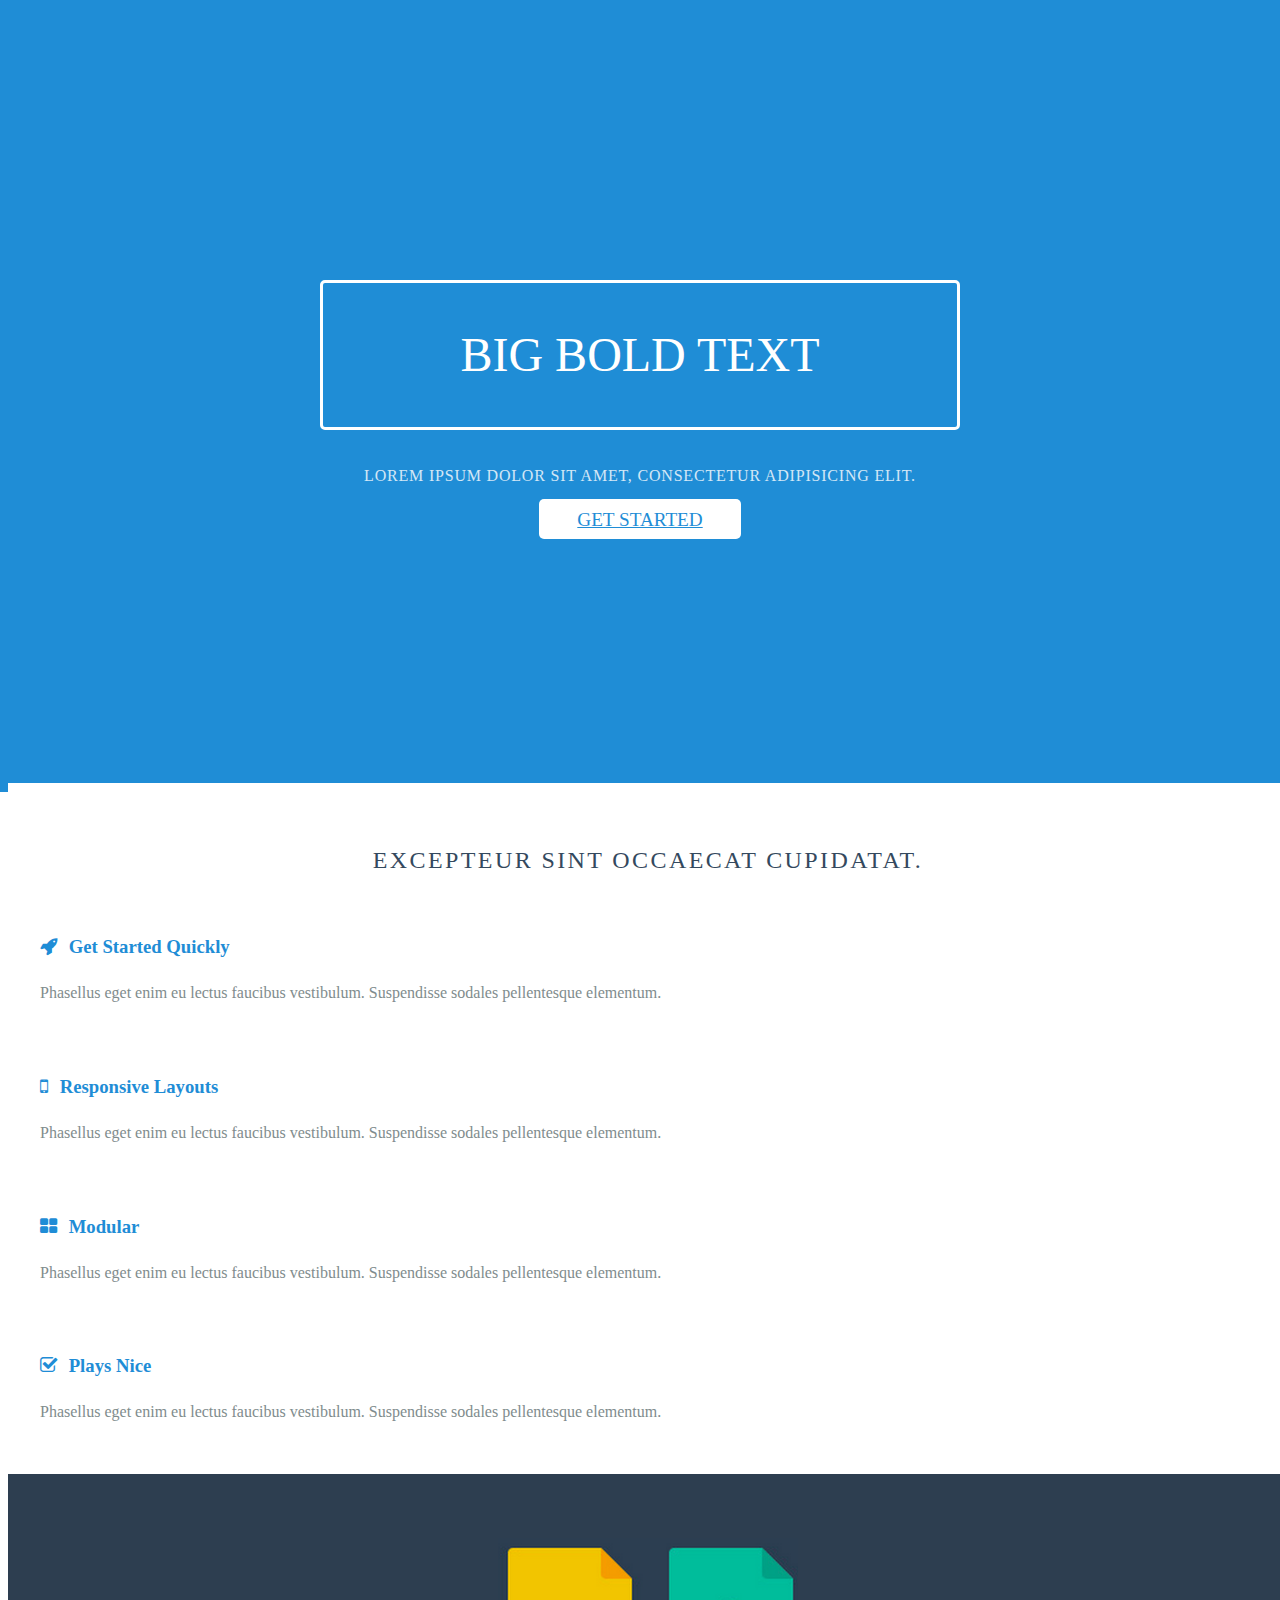
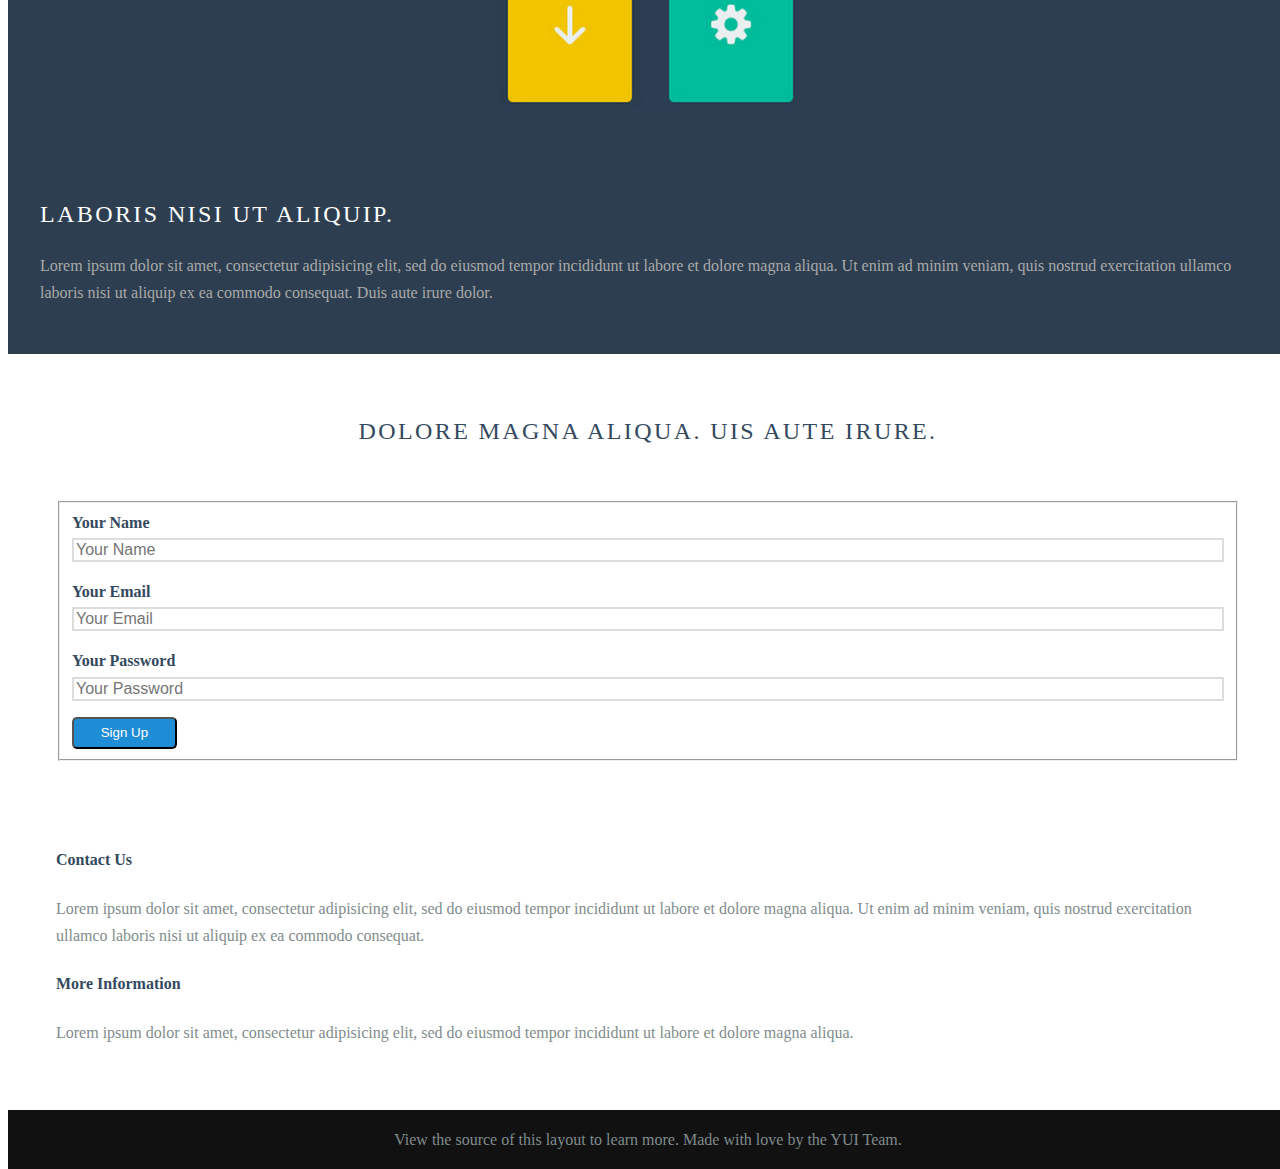
==== index.html @ 7b33154f "primer commit" ====
<!doctype html>
<html lang="en">
<head>
    <meta charset="utf-8">
<meta name="viewport" content="width=device-width, initial-scale=1.0">
<meta name="description" content="A layout example that shows off a responsive product landing page.">

    <title>Landing Page &ndash; Layout Examples &ndash; Pure</title>

    


<link rel="stylesheet" href="http://yui.yahooapis.com/pure/0.6.0/pure-min.css">



<!--[if lte IE 8]>
  
    <link rel="stylesheet" href="http://yui.yahooapis.com/pure/0.6.0/grids-responsive-old-ie-min.css">
  
<![endif]-->
<!--[if gt IE 8]><!-->
  
    <link rel="stylesheet" href="http://yui.yahooapis.com/pure/0.6.0/grids-responsive-min.css">
  
<!--<![endif]-->



<link rel="stylesheet" href="http://netdna.bootstrapcdn.com/font-awesome/4.0.3/css/font-awesome.css">



  
    <!--[if lte IE 8]>
        <link rel="stylesheet" href="css/layouts/marketing-old-ie.css">
    <![endif]-->
    <!--[if gt IE 8]><!-->
        <link rel="stylesheet" href="css/layouts/marketing.css">
    <!--<![endif]-->
  


    

    

</head>
<body>









<div class="header">
    <div class="home-menu pure-menu pure-menu-horizontal pure-menu-fixed">
        <a class="pure-menu-heading" href="">Your Site</a>

        <ul class="pure-menu-list">
            <li class="pure-menu-item pure-menu-selected"><a href="#" class="pure-menu-link">Home</a></li>
            <li class="pure-menu-item"><a href="#" class="pure-menu-link">Tour</a></li>
            <li class="pure-menu-item"><a href="#" class="pure-menu-link">Sign Up</a></li>
        </ul>
    </div>
</div>

<div class="splash-container">
    <div class="splash">
        <h1 class="splash-head">Big Bold Text</h1>
        <p class="splash-subhead">
            Lorem ipsum dolor sit amet, consectetur adipisicing elit.
        </p>
        <p>
            <a href="http://purecss.io" class="pure-button pure-button-primary">Get Started</a>
        </p>
    </div>
</div>

<div class="content-wrapper">
    <div class="content">
        <h2 class="content-head is-center">Excepteur sint occaecat cupidatat.</h2>

        <div class="pure-g">
            <div class="l-box pure-u-1 pure-u-md-1-2 pure-u-lg-1-4">

                <h3 class="content-subhead">
                    <i class="fa fa-rocket"></i>
                    Get Started Quickly
                </h3>
                <p>
                    Phasellus eget enim eu lectus faucibus vestibulum. Suspendisse sodales pellentesque elementum.
                </p>
            </div>
            <div class="l-box pure-u-1 pure-u-md-1-2 pure-u-lg-1-4">
                <h3 class="content-subhead">
                    <i class="fa fa-mobile"></i>
                    Responsive Layouts
                </h3>
                <p>
                    Phasellus eget enim eu lectus faucibus vestibulum. Suspendisse sodales pellentesque elementum.
                </p>
            </div>
            <div class="l-box pure-u-1 pure-u-md-1-2 pure-u-lg-1-4">
                <h3 class="content-subhead">
                    <i class="fa fa-th-large"></i>
                    Modular
                </h3>
                <p>
                    Phasellus eget enim eu lectus faucibus vestibulum. Suspendisse sodales pellentesque elementum.
                </p>
            </div>
            <div class="l-box pure-u-1 pure-u-md-1-2 pure-u-lg-1-4">
                <h3 class="content-subhead">
                    <i class="fa fa-check-square-o"></i>
                    Plays Nice
                </h3>
                <p>
                    Phasellus eget enim eu lectus faucibus vestibulum. Suspendisse sodales pellentesque elementum.
                </p>
            </div>
        </div>
    </div>

    <div class="ribbon l-box-lrg pure-g">
        <div class="l-box-lrg is-center pure-u-1 pure-u-md-1-2 pure-u-lg-2-5">
            <img class="pure-img-responsive" alt="File Icons" width="300" src="img/common/file-icons.png">
        </div>
        <div class="pure-u-1 pure-u-md-1-2 pure-u-lg-3-5">

            <h2 class="content-head content-head-ribbon">Laboris nisi ut aliquip.</h2>

            <p>
                Lorem ipsum dolor sit amet, consectetur adipisicing elit, sed do eiusmod
                tempor incididunt ut labore et dolore magna aliqua. Ut enim ad minim veniam,
                quis nostrud exercitation ullamco laboris nisi ut aliquip ex ea commodo
                consequat. Duis aute irure dolor.
            </p>
        </div>
    </div>

    <div class="content">
        <h2 class="content-head is-center">Dolore magna aliqua. Uis aute irure.</h2>

        <div class="pure-g">
            <div class="l-box-lrg pure-u-1 pure-u-md-2-5">
                <form class="pure-form pure-form-stacked">
                    <fieldset>

                        <label for="name">Your Name</label>
                        <input id="name" type="text" placeholder="Your Name">


                        <label for="email">Your Email</label>
                        <input id="email" type="email" placeholder="Your Email">

                        <label for="password">Your Password</label>
                        <input id="password" type="password" placeholder="Your Password">

                        <button type="submit" class="pure-button">Sign Up</button>
                    </fieldset>
                </form>
            </div>

            <div class="l-box-lrg pure-u-1 pure-u-md-3-5">
                <h4>Contact Us</h4>
                <p>
                    Lorem ipsum dolor sit amet, consectetur adipisicing elit, sed do eiusmod
                    tempor incididunt ut labore et dolore magna aliqua. Ut enim ad minim veniam,
                    quis nostrud exercitation ullamco laboris nisi ut aliquip ex ea commodo
                    consequat.
                </p>

                <h4>More Information</h4>
                <p>
                    Lorem ipsum dolor sit amet, consectetur adipisicing elit, sed do eiusmod
                    tempor incididunt ut labore et dolore magna aliqua.
                </p>
            </div>
        </div>

    </div>

    <div class="footer l-box is-center">
        View the source of this layout to learn more. Made with love by the YUI Team.
    </div>

</div>






</body>
</html>
---- css/layouts/marketing-old-ie.css ----
* {
    -webkit-box-sizing: border-box;
    -moz-box-sizing: border-box;
    box-sizing: border-box;
}

/*
 * -- BASE STYLES --
 * Most of these are inherited from Base, but I want to change a few.
 */

body {
    line-height: 1.7em;
    color: #7f8c8d;
    font-size: 13px;
}

h1,
h2,
h3,
h4,
h5,
h6,
label {
    color: #34495e;
}

.pure-img-responsive {
    max-width: 100%;
    height: auto;
}

/*
 * -- LAYOUT STYLES --
 * These are some useful classes which I will need
 */

.l-box {
    padding: 1em;
}

.l-box-lrg {
    padding: 2em;
    border-bottom: 1px solid rgba(0,0,0,0.1);
}

.is-center {
    text-align: center;
}

/*
 * -- PURE FORM STYLES --
 * Style the form inputs and labels
 */

.pure-form label {
    margin: 1em 0 0;
    font-weight: bold;
    font-size: 100%;
}

.pure-form input[type] {
    border: 2px solid #ddd;
    box-shadow: none;
    font-size: 100%;
    width: 100%;
    margin-bottom: 1em;
}

/*
 * -- PURE BUTTON STYLES --
 * I want my pure-button elements to look a little different
 */

.pure-button {
    background-color: #1f8dd6;
    color: white;
    padding: 0.5em 2em;
    border-radius: 5px;
}

a.pure-button-primary {
    background: white;
    color: #1f8dd6;
    border-radius: 5px;
    font-size: 120%;
}

/*
 * -- MENU STYLES --
 * I want to customize how my .pure-menu looks at the top of the page
 */

.home-menu {
    padding: 0.5em;
    text-align: center;
    box-shadow: 0 1px 1px rgba(0,0,0, 0.10);
}

.home-menu {
    background: #2d3e50;
}

.pure-menu.pure-menu-fixed {
    /* Fixed menus normally have a border at the bottom. */
    border-bottom: none;
    /* I need a higher z-index here because of the scroll-over effect. */
    z-index: 4;
}

.home-menu .pure-menu-heading {
    color: white;
    font-weight: 400;
    font-size: 120%;
}

.home-menu .pure-menu-selected a {
    color: white;
}

.home-menu a {
    color: #6FBEF3;
}

.home-menu li a:hover,
.home-menu li a:focus {
    background: none;
    border: none;
    color: #AECFE5;
}

/*
 * -- SPLASH STYLES --
 * This is the blue top section that appears on the page.
 */

.splash-container {
    background: #1f8dd6;
    z-index: 1;
    overflow: hidden;
    /* The following styles are required for the "scroll-over" effect */
    width: 100%;
    height: 88%;
    top: 0;
    left: 0;
    position: fixed !important;
}

.splash {
    /* absolute center .splash within .splash-container */
    width: 80%;
    height: 50%;
    margin: auto;
    position: absolute;
    top: 100px;
    left: 0;
    bottom: 0;
    right: 0;
    text-align: center;
    text-transform: uppercase;
}

/* This is the main heading that appears on the blue section */

.splash-head {
    font-size: 20px;
    font-weight: bold;
    color: white;
    border: 3px solid white;
    padding: 1em 1.6em;
    font-weight: 100;
    border-radius: 5px;
    line-height: 1em;
}

/* This is the subheading that appears on the blue section */

.splash-subhead {
    color: white;
    letter-spacing: 0.05em;
    opacity: 0.8;
}

/*
 * -- CONTENT STYLES --
 * This represents the content area (everything below the blue section)
 */

.content-wrapper {
    /* These styles are required for the "scroll-over" effect */
    position: absolute;
    top: 87%;
    width: 100%;
    min-height: 12%;
    z-index: 2;
    background: white;
}

/* This is the class used for the main content headers (<h2>) */

.content-head {
    font-weight: 400;
    text-transform: uppercase;
    letter-spacing: 0.1em;
    margin: 2em 0 1em;
}

/* This is a modifier class used when the content-head is inside a ribbon */

.content-head-ribbon {
    color: white;
}

/* This is the class used for the content sub-headers (<h3>) */

.content-subhead {
    color: #1f8dd6;
}

.content-subhead i {
    margin-right: 7px;
}

/* This is the class used for the dark-background areas. */

.ribbon {
    background: #2d3e50;
    color: #aaa;
}

/* This is the class used for the footer */

.footer {
    background: #111;
}

/*
 * -- TABLET (AND UP) MEDIA QUERIES --
 * On tablets and other medium-sized devices, we want to customize some
 * of the mobile styles.
 */

/* We increase the body font size */

body {
    font-size: 16px;
}

/* We want to give the content area some more padding */

.content {
    padding: 1em;
}

/* We can align the menu header to the left, but float the
    menu items to the right. */

.home-menu {
    text-align: left;
}

.home-menu ul {
    float: right;
}

/* We increase the height of the splash-container */

/*    .splash-container {
        height: 500px;
    }*/

/* We decrease the width of the .splash, since we have more width
    to work with */

.splash {
    width: 50%;
    height: 50%;
}

.splash-head {
    font-size: 250%;
}

/* We remove the border-separator assigned to .l-box-lrg */

.l-box-lrg {
    border: none;
}

/*
 * -- DESKTOP (AND UP) MEDIA QUERIES --
 * On desktops and other large devices, we want to over-ride some
 * of the mobile and tablet styles.
 */
---- css/layouts/marketing.css ----
* {
    -webkit-box-sizing: border-box;
    -moz-box-sizing: border-box;
    box-sizing: border-box;
}

/*
 * -- BASE STYLES --
 * Most of these are inherited from Base, but I want to change a few.
 */
body {
    line-height: 1.7em;
    color: #7f8c8d;
    font-size: 13px;
}

h1,
h2,
h3,
h4,
h5,
h6,
label {
    color: #34495e;
}

.pure-img-responsive {
    max-width: 100%;
    height: auto;
}

/*
 * -- LAYOUT STYLES --
 * These are some useful classes which I will need
 */
.l-box {
    padding: 1em;
}

.l-box-lrg {
    padding: 2em;
    border-bottom: 1px solid rgba(0,0,0,0.1);
}

.is-center {
    text-align: center;
}



/*
 * -- PURE FORM STYLES --
 * Style the form inputs and labels
 */
.pure-form label {
    margin: 1em 0 0;
    font-weight: bold;
    font-size: 100%;
}

.pure-form input[type] {
    border: 2px solid #ddd;
    box-shadow: none;
    font-size: 100%;
    width: 100%;
    margin-bottom: 1em;
}

/*
 * -- PURE BUTTON STYLES --
 * I want my pure-button elements to look a little different
 */
.pure-button {
    background-color: #1f8dd6;
    color: white;
    padding: 0.5em 2em;
    border-radius: 5px;
}

a.pure-button-primary {
    background: white;
    color: #1f8dd6;
    border-radius: 5px;
    font-size: 120%;
}


/*
 * -- MENU STYLES --
 * I want to customize how my .pure-menu looks at the top of the page
 */

.home-menu {
    padding: 0.5em;
    text-align: center;
    box-shadow: 0 1px 1px rgba(0,0,0, 0.10);
}
.home-menu {
    background: #2d3e50;
}
.pure-menu.pure-menu-fixed {
    /* Fixed menus normally have a border at the bottom. */
    border-bottom: none;
    /* I need a higher z-index here because of the scroll-over effect. */
    z-index: 4;
}

.home-menu .pure-menu-heading {
    color: white;
    font-weight: 400;
    font-size: 120%;
}

.home-menu .pure-menu-selected a {
    color: white;
}

.home-menu a {
    color: #6FBEF3;
}
.home-menu li a:hover,
.home-menu li a:focus {
    background: none;
    border: none;
    color: #AECFE5;
}


/*
 * -- SPLASH STYLES --
 * This is the blue top section that appears on the page.
 */

.splash-container {
    background: #1f8dd6;
    z-index: 1;
    overflow: hidden;
    /* The following styles are required for the "scroll-over" effect */
    width: 100%;
    height: 88%;
    top: 0;
    left: 0;
    position: fixed !important;
}

.splash {
    /* absolute center .splash within .splash-container */
    width: 80%;
    height: 50%;
    margin: auto;
    position: absolute;
    top: 100px; left: 0; bottom: 0; right: 0;
    text-align: center;
    text-transform: uppercase;
}

/* This is the main heading that appears on the blue section */
.splash-head {
    font-size: 20px;
    font-weight: bold;
    color: white;
    border: 3px solid white;
    padding: 1em 1.6em;
    font-weight: 100;
    border-radius: 5px;
    line-height: 1em;
}

/* This is the subheading that appears on the blue section */
.splash-subhead {
    color: white;
    letter-spacing: 0.05em;
    opacity: 0.8;
}

/*
 * -- CONTENT STYLES --
 * This represents the content area (everything below the blue section)
 */
.content-wrapper {
    /* These styles are required for the "scroll-over" effect */
    position: absolute;
    top: 87%;
    width: 100%;
    min-height: 12%;
    z-index: 2;
    background: white;

}

/* This is the class used for the main content headers (<h2>) */
.content-head {
    font-weight: 400;
    text-transform: uppercase;
    letter-spacing: 0.1em;
    margin: 2em 0 1em;
}

/* This is a modifier class used when the content-head is inside a ribbon */
.content-head-ribbon {
    color: white;
}

/* This is the class used for the content sub-headers (<h3>) */
.content-subhead {
    color: #1f8dd6;
}
    .content-subhead i {
        margin-right: 7px;
    }

/* This is the class used for the dark-background areas. */
.ribbon {
    background: #2d3e50;
    color: #aaa;
}

/* This is the class used for the footer */
.footer {
    background: #111;
}

/*
 * -- TABLET (AND UP) MEDIA QUERIES --
 * On tablets and other medium-sized devices, we want to customize some
 * of the mobile styles.
 */
@media (min-width: 48em) {

    /* We increase the body font size */
    body {
        font-size: 16px;
    }
    /* We want to give the content area some more padding */
    .content {
        padding: 1em;
    }

    /* We can align the menu header to the left, but float the
    menu items to the right. */
    .home-menu {
        text-align: left;
    }
        .home-menu ul {
            float: right;
        }

    /* We increase the height of the splash-container */
/*    .splash-container {
        height: 500px;
    }*/

    /* We decrease the width of the .splash, since we have more width
    to work with */
    .splash {
        width: 50%;
        height: 50%;
    }

    .splash-head {
        font-size: 250%;
    }


    /* We remove the border-separator assigned to .l-box-lrg */
    .l-box-lrg {
        border: none;
    }

}

/*
 * -- DESKTOP (AND UP) MEDIA QUERIES --
 * On desktops and other large devices, we want to over-ride some
 * of the mobile and tablet styles.
 */
@media (min-width: 78em) {
    /* We increase the header font size even more */
    .splash-head {
        font-size: 300%;
    }
}
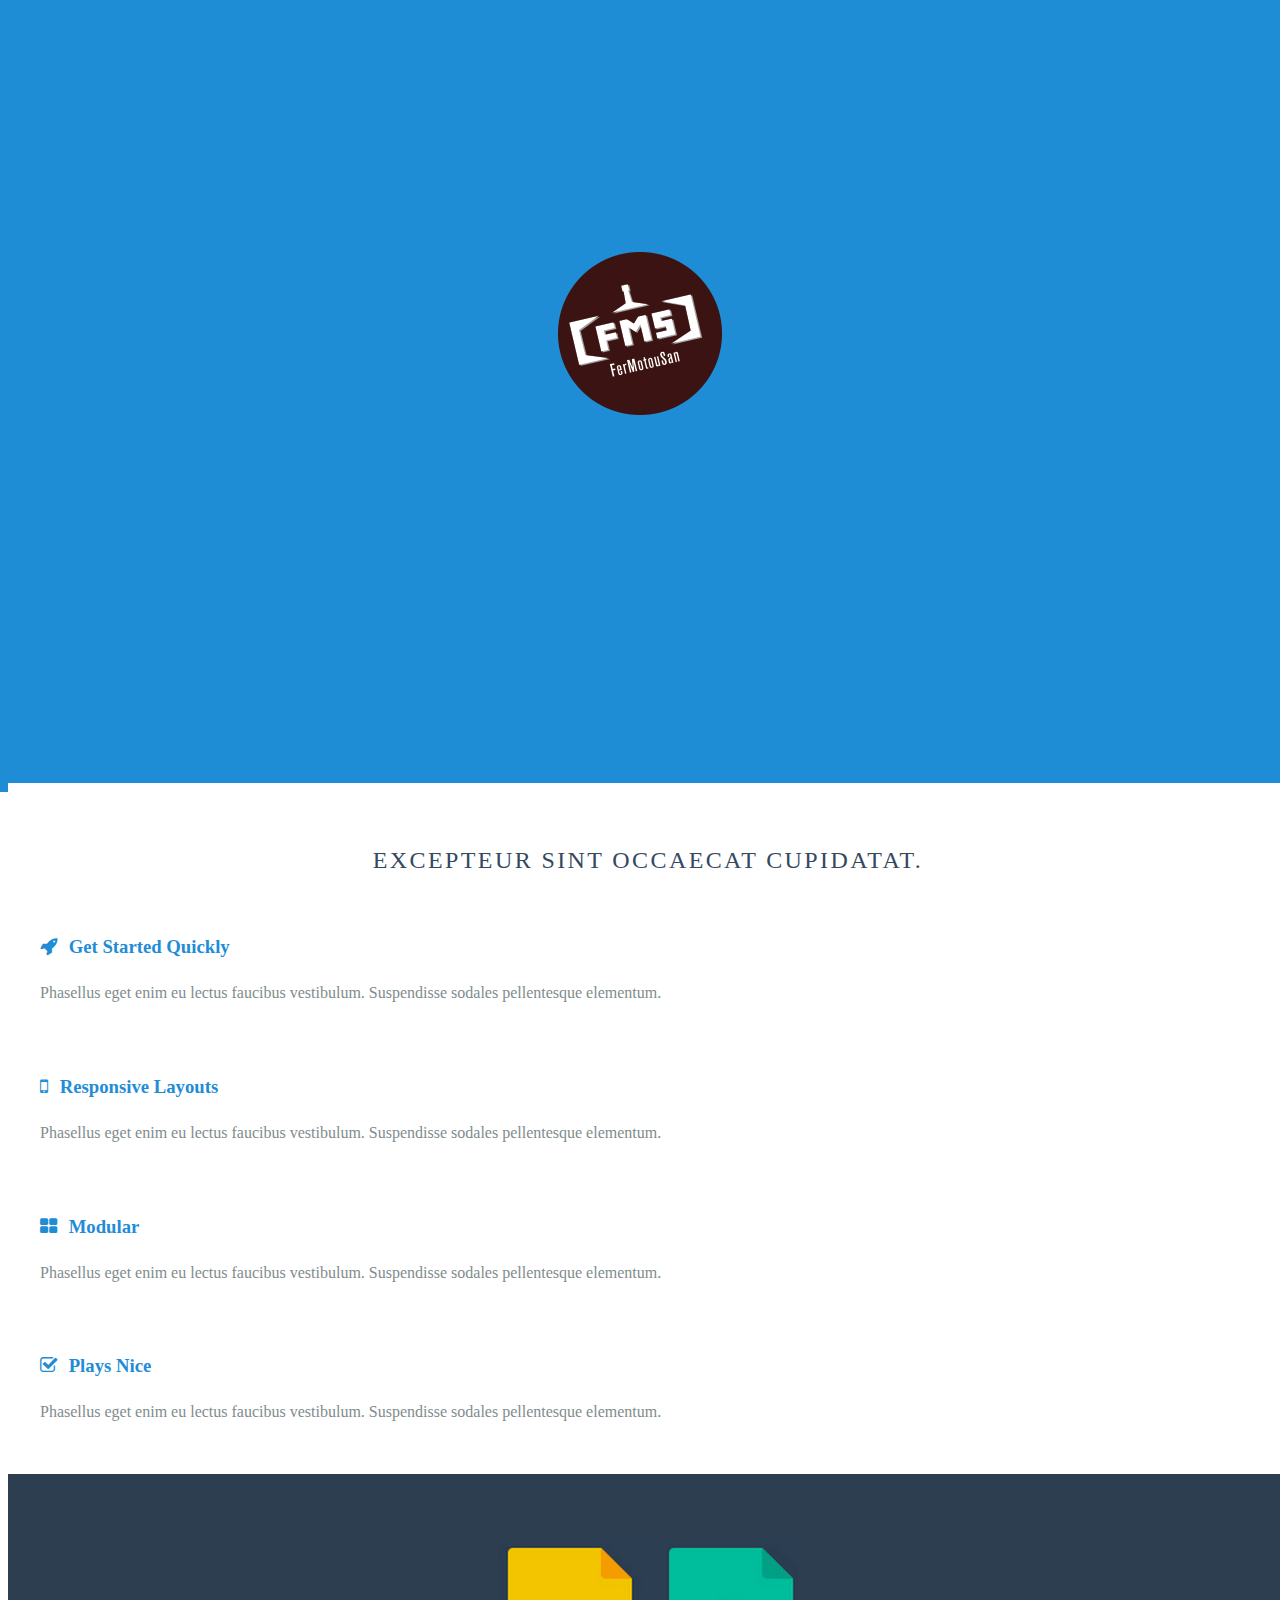
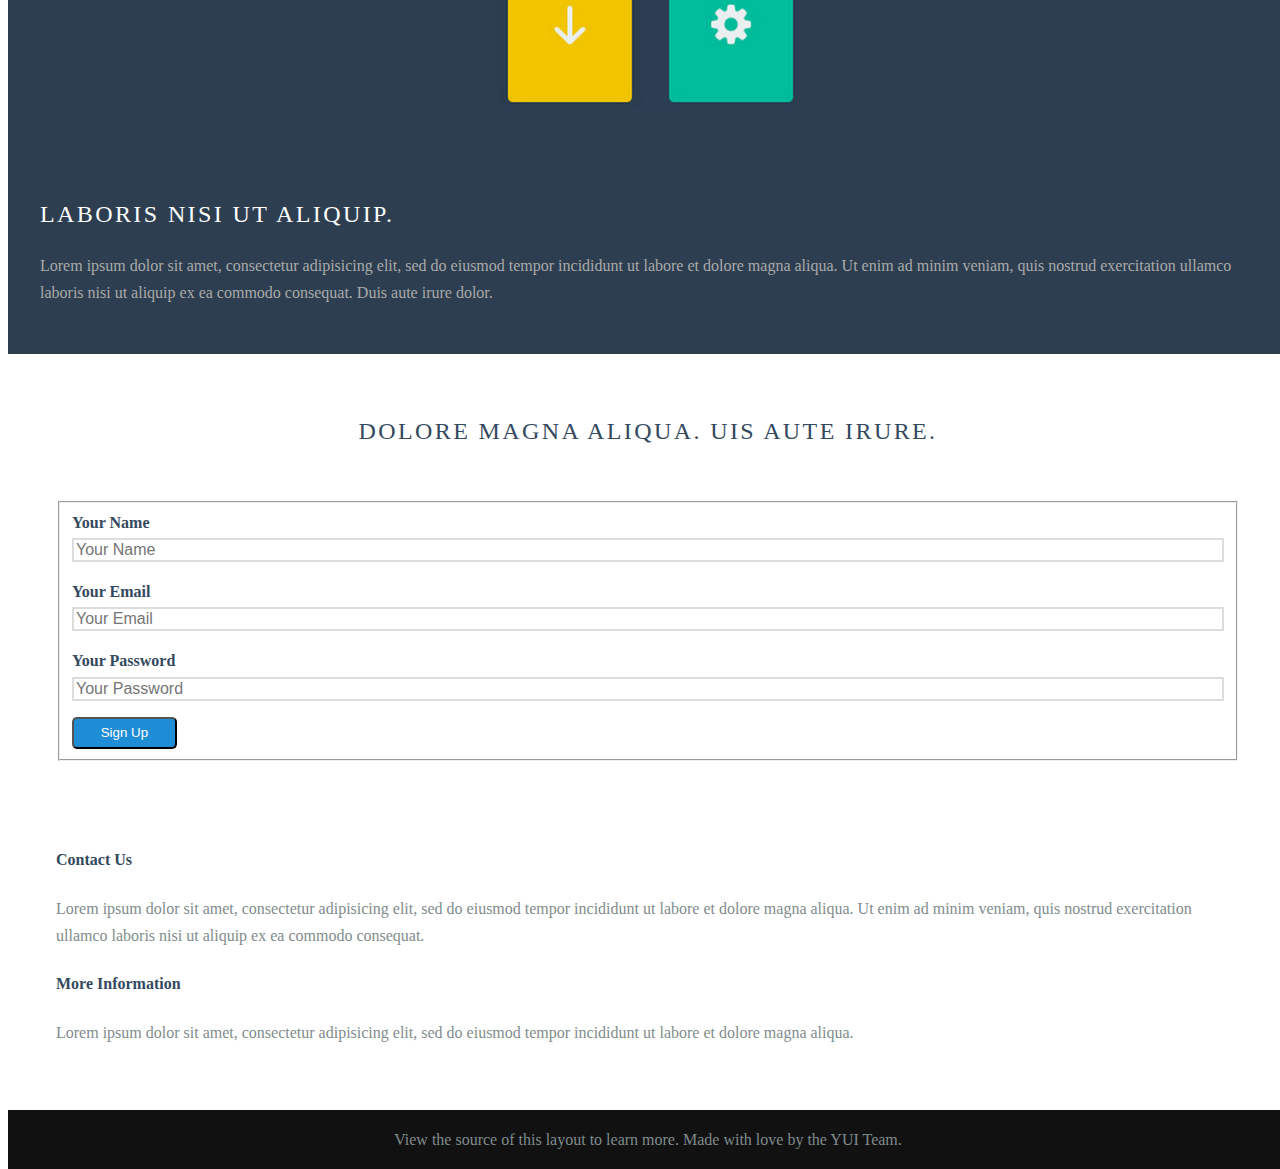
==== commit c924281b: "2ndo commit" ====
--- a/index.html
+++ b/index.html
@@ -25,41 +25,20 @@
   
 <!--<![endif]-->
 
-
-
 <link rel="stylesheet" href="http://netdna.bootstrapcdn.com/font-awesome/4.0.3/css/font-awesome.css">
 
-
-
-  
     <!--[if lte IE 8]>
         <link rel="stylesheet" href="css/layouts/marketing-old-ie.css">
     <![endif]-->
     <!--[if gt IE 8]><!-->
         <link rel="stylesheet" href="css/layouts/marketing.css">
     <!--<![endif]-->
-  
-
-
-    
-
-    
 
 </head>
 <body>
 
-
-
-
-
-
-
-
-
 <div class="header">
     <div class="home-menu pure-menu pure-menu-horizontal pure-menu-fixed">
-        <a class="pure-menu-heading" href="">Your Site</a>
-
         <ul class="pure-menu-list">
             <li class="pure-menu-item pure-menu-selected"><a href="#" class="pure-menu-link">Home</a></li>
             <li class="pure-menu-item"><a href="#" class="pure-menu-link">Tour</a></li>
@@ -70,18 +49,14 @@
 
 <div class="splash-container">
     <div class="splash">
-        <h1 class="splash-head">Big Bold Text</h1>
-        <p class="splash-subhead">
-            Lorem ipsum dolor sit amet, consectetur adipisicing elit.
-        </p>
-        <p>
-            <a href="http://purecss.io" class="pure-button pure-button-primary">Get Started</a>
-        </p>
+        <img src="img/logo.png" />
+        <!--<p class="splash-subhead"></p>
+        <p><a href="http://purecss.io" class="pure-button pure-button-primary">Get Started</a></p>-->
     </div>
 </div>
 
 <div class="content-wrapper">
-    <div class="content">
+    <div class="content content1">
         <h2 class="content-head is-center">Excepteur sint occaecat cupidatat.</h2>
 
         <div class="pure-g">
@@ -190,10 +165,5 @@
 
 </div>
 
-
-
-
-
-
 </body>
 </html>
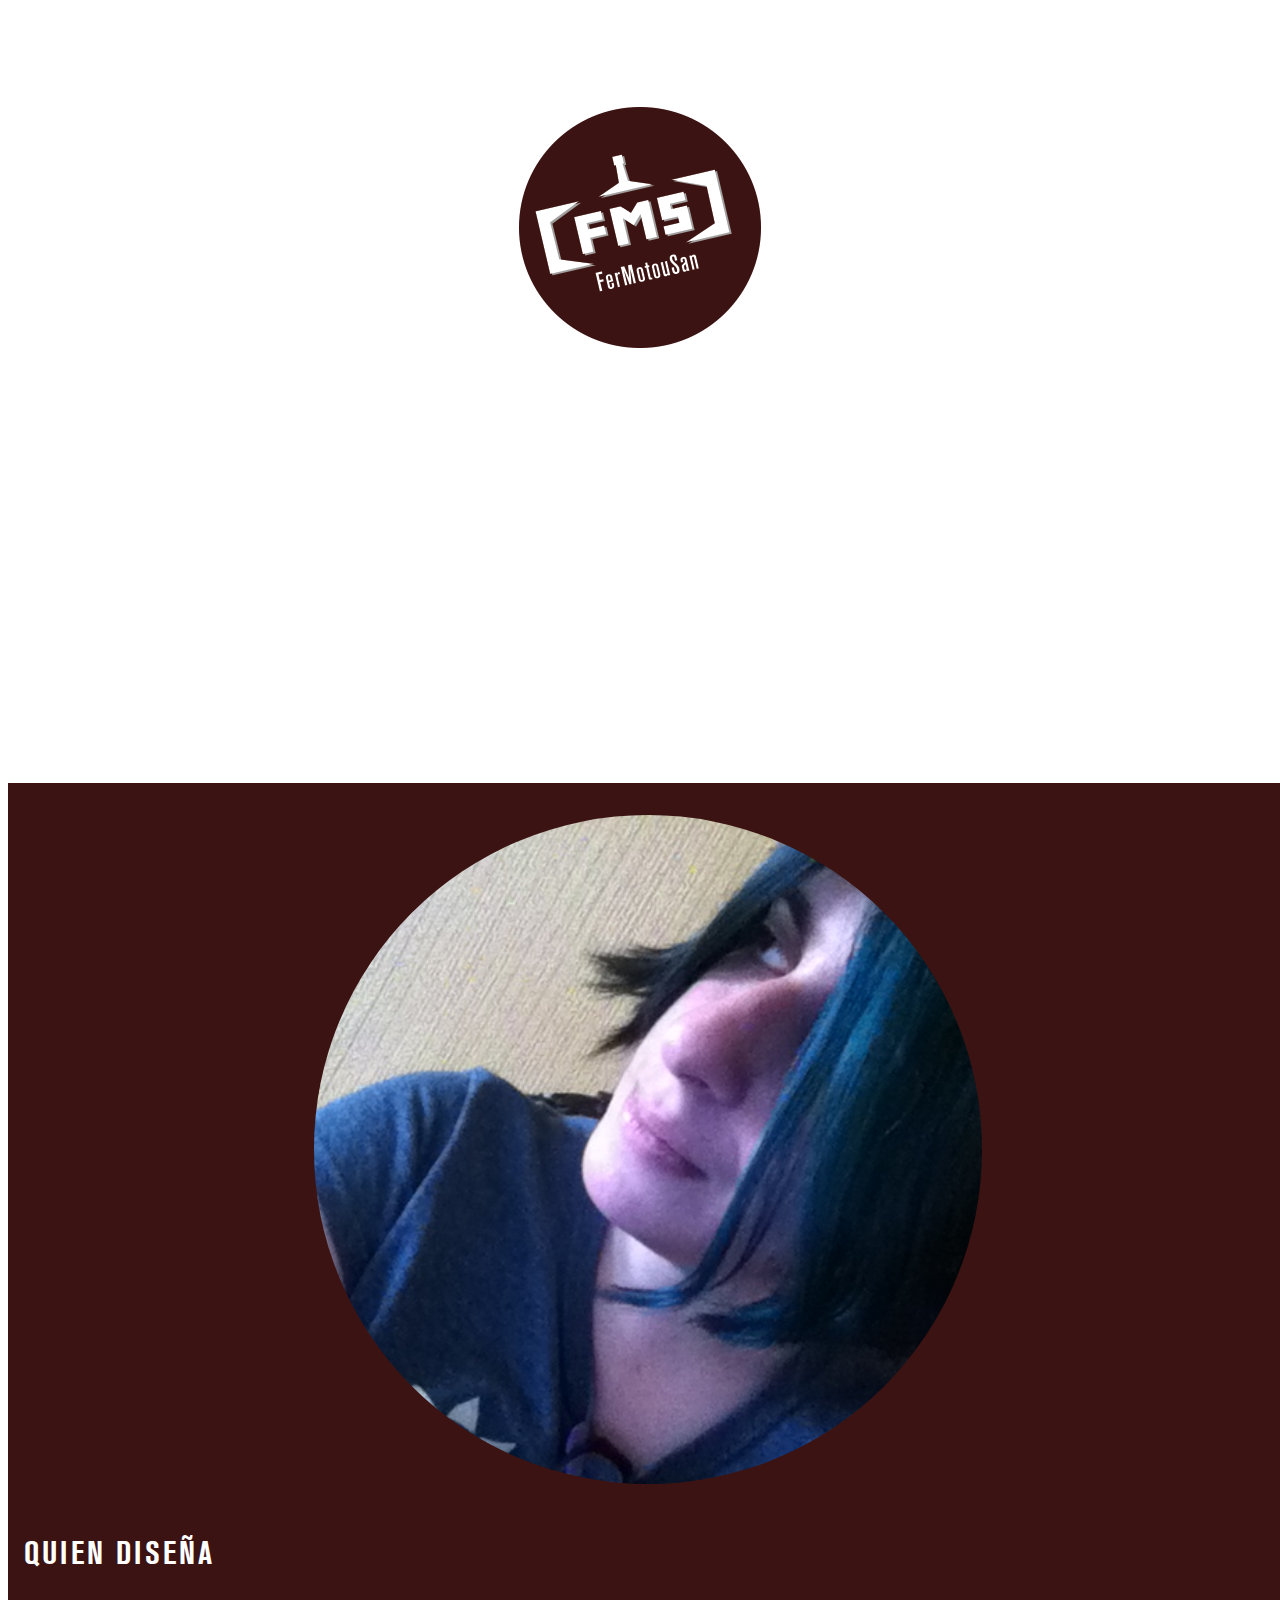
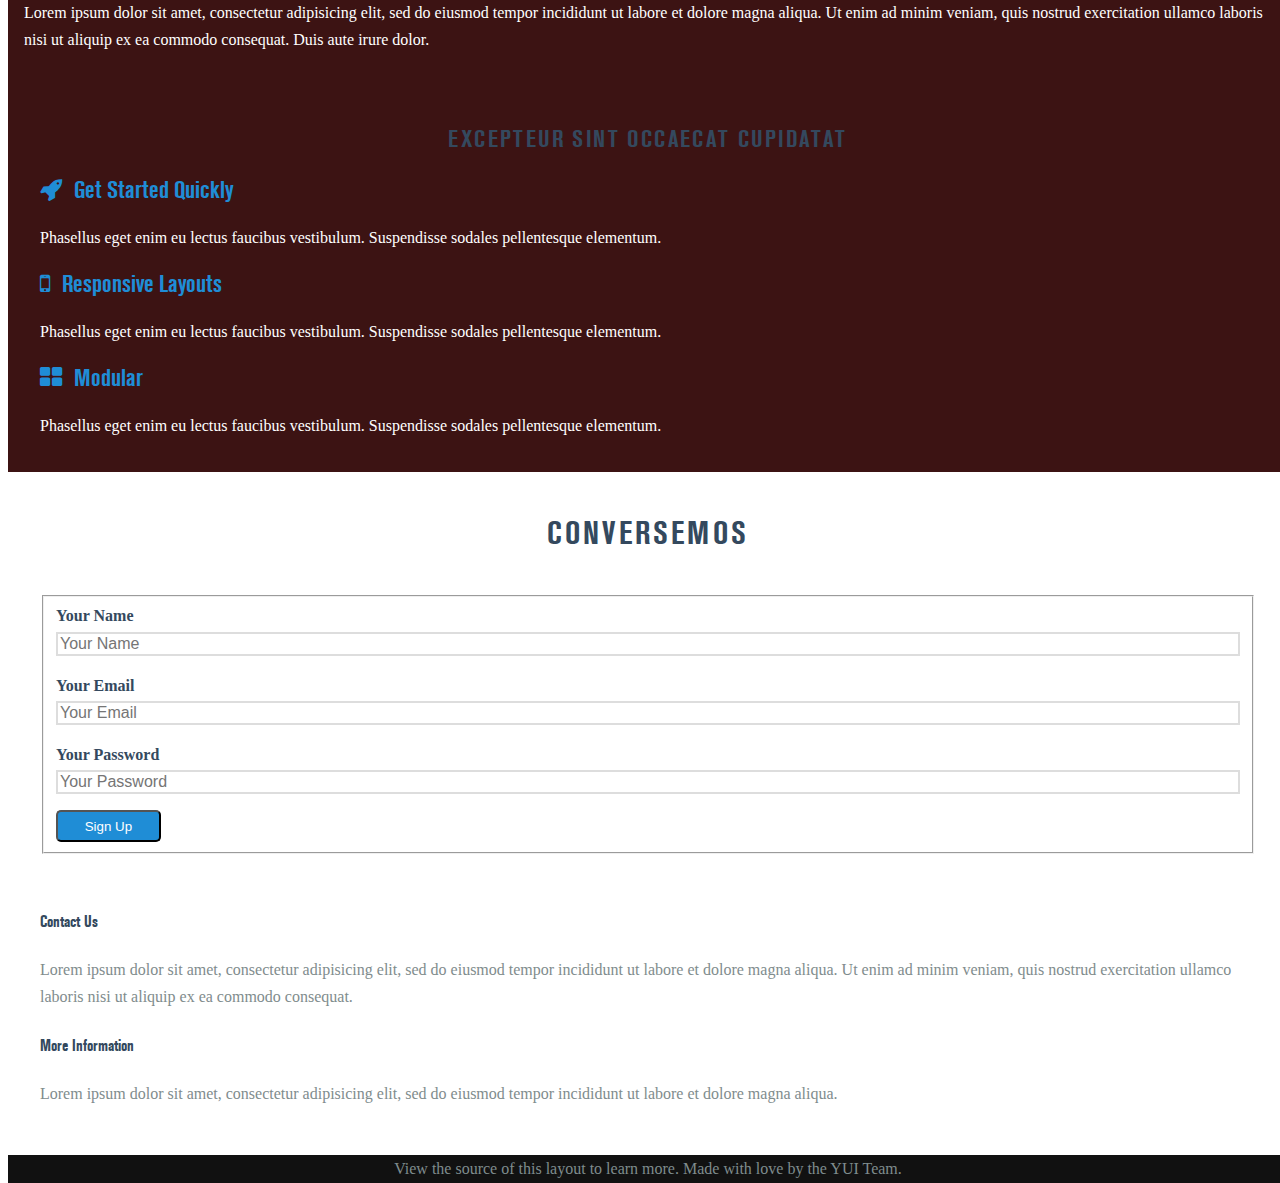
==== commit f3186c32: "Fuente nueva" ====
--- a/index.html
+++ b/index.html
@@ -42,7 +42,6 @@
         <ul class="pure-menu-list">
             <li class="pure-menu-item pure-menu-selected"><a href="#" class="pure-menu-link">Home</a></li>
             <li class="pure-menu-item"><a href="#" class="pure-menu-link">Tour</a></li>
-            <li class="pure-menu-item"><a href="#" class="pure-menu-link">Sign Up</a></li>
         </ul>
     </div>
 </div>
@@ -56,43 +55,47 @@
 </div>
 
 <div class="content-wrapper">
+    <div class="ribbon l-box-lrg pure-g content2">
+        <div class="l-box-lrg is-center pure-u-1 pure-u-md-1-2 pure-u-lg-2-5">
+            <img class="pure-img-responsive profile-pic" src="img/about-me.png">
+        </div>
+        <div class="pure-u-1 pure-u-md-1-2 pure-u-lg-3-5">
+            <h1 class="content-head content-head-ribbon">Quien diseña</h1>
+            <p>Lorem ipsum dolor sit amet, consectetur adipisicing elit, sed do eiusmod
+                tempor incididunt ut labore et dolore magna aliqua. Ut enim ad minim veniam,
+                quis nostrud exercitation ullamco laboris nisi ut aliquip ex ea commodo
+                consequat. Duis aute irure dolor.</p>
+        </div>
+    </div>
+
     <div class="content content1">
-        <h2 class="content-head is-center">Excepteur sint occaecat cupidatat.</h2>
+        <h2 class="content-head is-center">Excepteur sint occaecat cupidatat</h2>
 
         <div class="pure-g">
-            <div class="l-box pure-u-1 pure-u-md-1-2 pure-u-lg-1-4">
+            <div class="l-box pure-u-1 pure-u-md-1 pure-u-lg-1-3">
 
-                <h3 class="content-subhead">
+                <h2 class="content-subhead">
                     <i class="fa fa-rocket"></i>
                     Get Started Quickly
-                </h3>
+                </h2>
                 <p>
                     Phasellus eget enim eu lectus faucibus vestibulum. Suspendisse sodales pellentesque elementum.
                 </p>
             </div>
-            <div class="l-box pure-u-1 pure-u-md-1-2 pure-u-lg-1-4">
-                <h3 class="content-subhead">
+            <div class="l-box pure-u-1 pure-u-md-1 pure-u-lg-1-3">
+                <h2 class="content-subhead">
                     <i class="fa fa-mobile"></i>
                     Responsive Layouts
-                </h3>
+                </h2>
                 <p>
                     Phasellus eget enim eu lectus faucibus vestibulum. Suspendisse sodales pellentesque elementum.
                 </p>
             </div>
-            <div class="l-box pure-u-1 pure-u-md-1-2 pure-u-lg-1-4">
-                <h3 class="content-subhead">
+            <div class="l-box pure-u-1 pure-u-md-1 pure-u-lg-1-3">
+                <h2 class="content-subhead">
                     <i class="fa fa-th-large"></i>
                     Modular
-                </h3>
-                <p>
-                    Phasellus eget enim eu lectus faucibus vestibulum. Suspendisse sodales pellentesque elementum.
-                </p>
-            </div>
-            <div class="l-box pure-u-1 pure-u-md-1-2 pure-u-lg-1-4">
-                <h3 class="content-subhead">
-                    <i class="fa fa-check-square-o"></i>
-                    Plays Nice
-                </h3>
+                </h2>
                 <p>
                     Phasellus eget enim eu lectus faucibus vestibulum. Suspendisse sodales pellentesque elementum.
                 </p>
@@ -100,25 +103,8 @@
         </div>
     </div>
 
-    <div class="ribbon l-box-lrg pure-g">
-        <div class="l-box-lrg is-center pure-u-1 pure-u-md-1-2 pure-u-lg-2-5">
-            <img class="pure-img-responsive" alt="File Icons" width="300" src="img/common/file-icons.png">
-        </div>
-        <div class="pure-u-1 pure-u-md-1-2 pure-u-lg-3-5">
-
-            <h2 class="content-head content-head-ribbon">Laboris nisi ut aliquip.</h2>
-
-            <p>
-                Lorem ipsum dolor sit amet, consectetur adipisicing elit, sed do eiusmod
-                tempor incididunt ut labore et dolore magna aliqua. Ut enim ad minim veniam,
-                quis nostrud exercitation ullamco laboris nisi ut aliquip ex ea commodo
-                consequat. Duis aute irure dolor.
-            </p>
-        </div>
-    </div>
-
     <div class="content">
-        <h2 class="content-head is-center">Dolore magna aliqua. Uis aute irure.</h2>
+        <h1 class="content-head is-center">Conversemos</h1>
 
         <div class="pure-g">
             <div class="l-box-lrg pure-u-1 pure-u-md-2-5">
--- a/css/layouts/marketing.css
+++ b/css/layouts/marketing.css
@@ -34,11 +34,11 @@
  * These are some useful classes which I will need
  */
 .l-box {
+    padding: 0 1em;
+}
+
+.l-box-lrg {
     padding: 1em;
-}
-
-.l-box-lrg {
-    padding: 2em;
     border-bottom: 1px solid rgba(0,0,0,0.1);
 }
 
@@ -47,11 +47,7 @@
 }
 
 
-
-/*
- * -- PURE FORM STYLES --
- * Style the form inputs and labels
- */
+/* * -- PURE FORM STYLES -- * Style the form inputs and labels */
 .pure-form label {
     margin: 1em 0 0;
     font-weight: bold;
@@ -96,7 +92,7 @@
     box-shadow: 0 1px 1px rgba(0,0,0, 0.10);
 }
 .home-menu {
-    background: #2d3e50;
+    background: #3C1313;
 }
 .pure-menu.pure-menu-fixed {
     /* Fixed menus normally have a border at the bottom. */
@@ -126,18 +122,15 @@
 }
 
 
-/*
- * -- SPLASH STYLES --
- * This is the blue top section that appears on the page.
- */
+/* * -- SPLASH STYLES -- * This is the blue top section that appears on the page. */
 
 .splash-container {
-    background: #1f8dd6;
+    background: #FFF;
     z-index: 1;
     overflow: hidden;
     /* The following styles are required for the "scroll-over" effect */
     width: 100%;
-    height: 88%;
+    height: 60%;
     top: 0;
     left: 0;
     position: fixed !important;
@@ -193,7 +186,7 @@
     font-weight: 400;
     text-transform: uppercase;
     letter-spacing: 0.1em;
-    margin: 2em 0 1em;
+    margin: 1em 0 1em;
 }
 
 /* This is a modifier class used when the content-head is inside a ribbon */
@@ -243,6 +236,10 @@
     }
         .home-menu ul {
             float: right;
+            margin-left: auto;
+            margin-right: auto;
+            width: 100%;
+            text-align: center;
         }
 
     /* We increase the height of the splash-container */
@@ -253,8 +250,8 @@
     /* We decrease the width of the .splash, since we have more width
     to work with */
     .splash {
-        width: 50%;
-        height: 50%;
+        width: auto;
+        height: auto;
     }
 
     .splash-head {
@@ -280,3 +277,40 @@
         font-size: 300%;
     }
 }
+
+
+
+/* * -- NUEVAS CLASES * */
+.content1, .content2 {
+    background-color: #3C1313;
+    color: #FFF;
+}
+
+.content2 {
+    background-image: url(".../img/fondo-about.png");
+    background-repeat: repeat;
+}
+
+@font-face {
+    font-family: 'akzidenz-grotesk_bq_condensBd';
+    src: url('../akzidenzgrotesk-boldcondalt-webfont.eot');
+    src: url('../akzidenzgrotesk-boldcondalt-webfont.eot?#iefix') format('embedded-opentype'),
+    url('../akzidenzgrotesk-boldcondalt-webfont.woff') format('woff'),
+    url('../akzidenzgrotesk-boldcondalt-webfont.ttf') format('truetype'),
+    url('../akzidenzgrotesk-boldcondalt-webfont.svg#akzidenz-grotesk_bq_condensBd') format('svg');
+    font-weight: normal;
+    font-style: normal;
+}
+
+h1, h2, h3, h4, h5,
+.h1, .h2, .h3, .h4, .h5 {
+    font-family: 'akzidenz-grotesk_bq_condensBd';
+    font-weight: lighter;
+}
+
+.profile-pic {
+    -webkit-border-radius: 50%;
+    -moz-border-radius: 50%;
+    border-radius: 50%;
+    width: 55%;
+}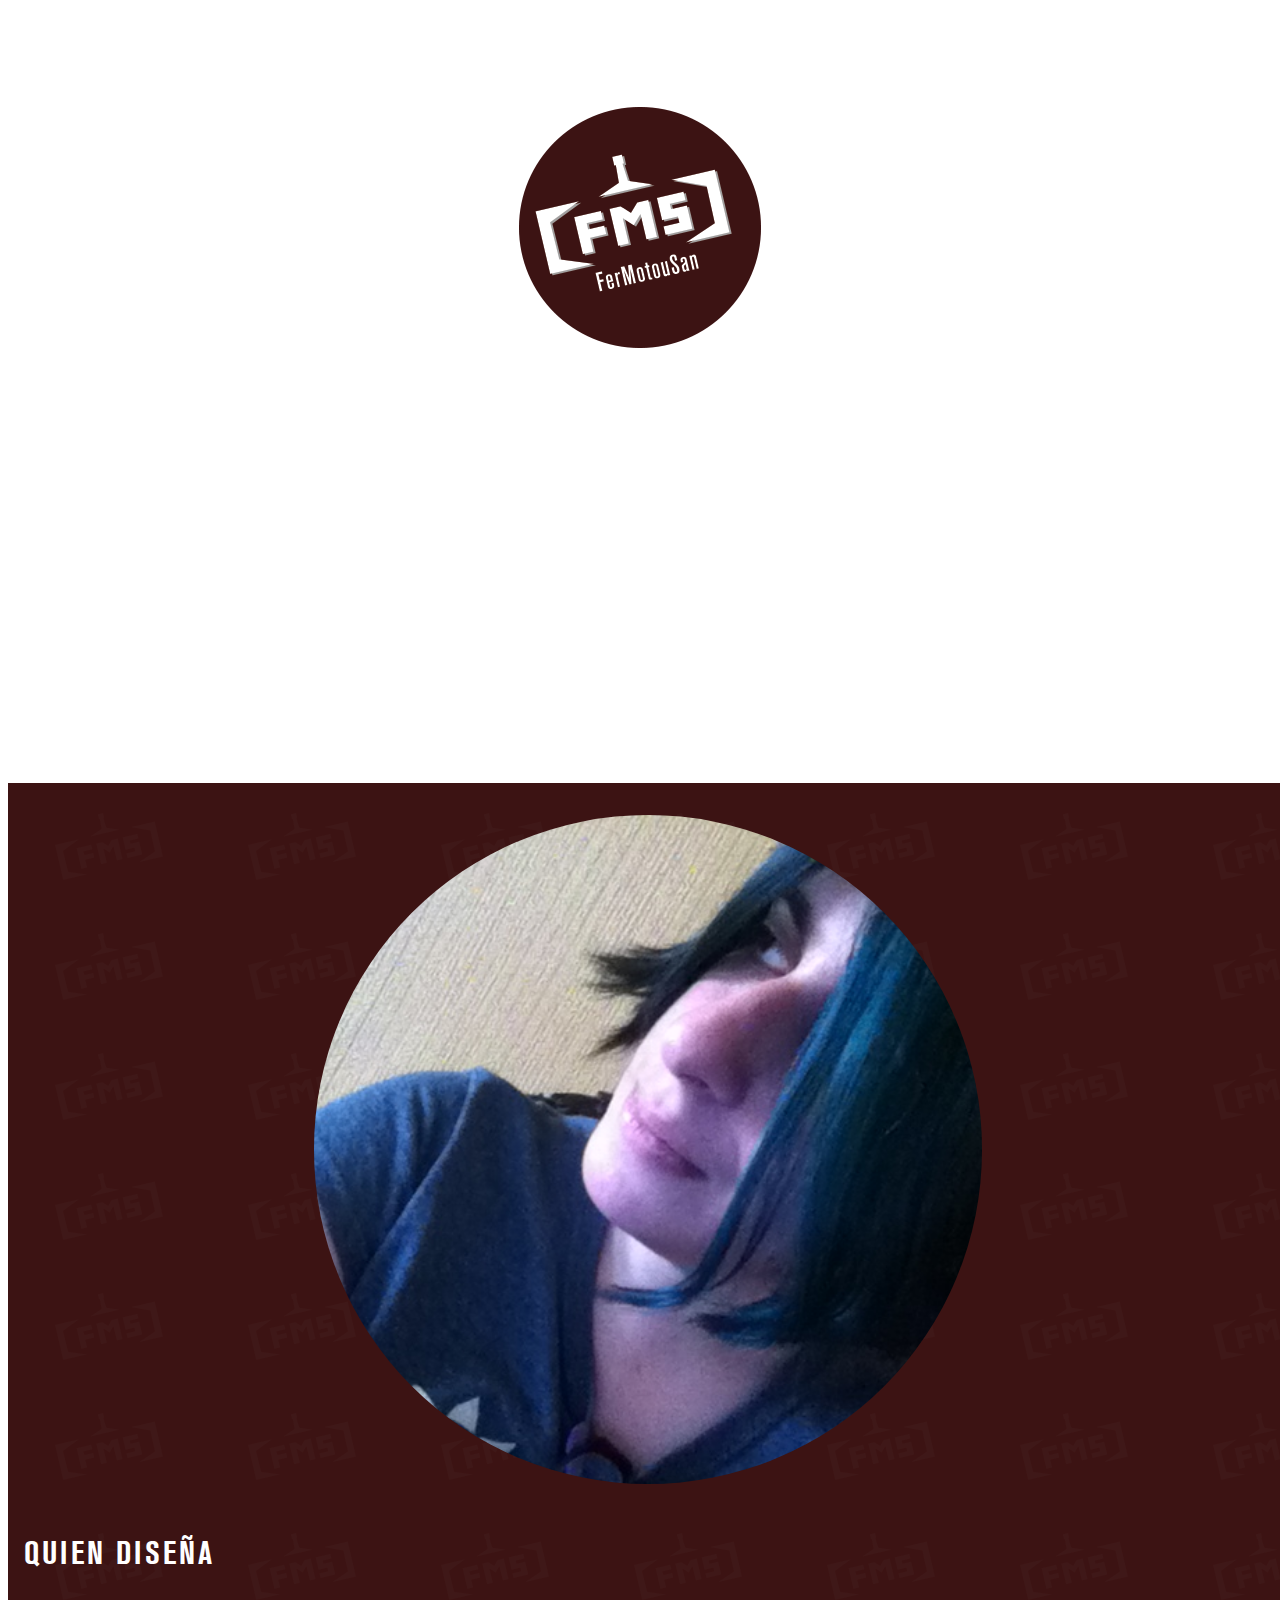
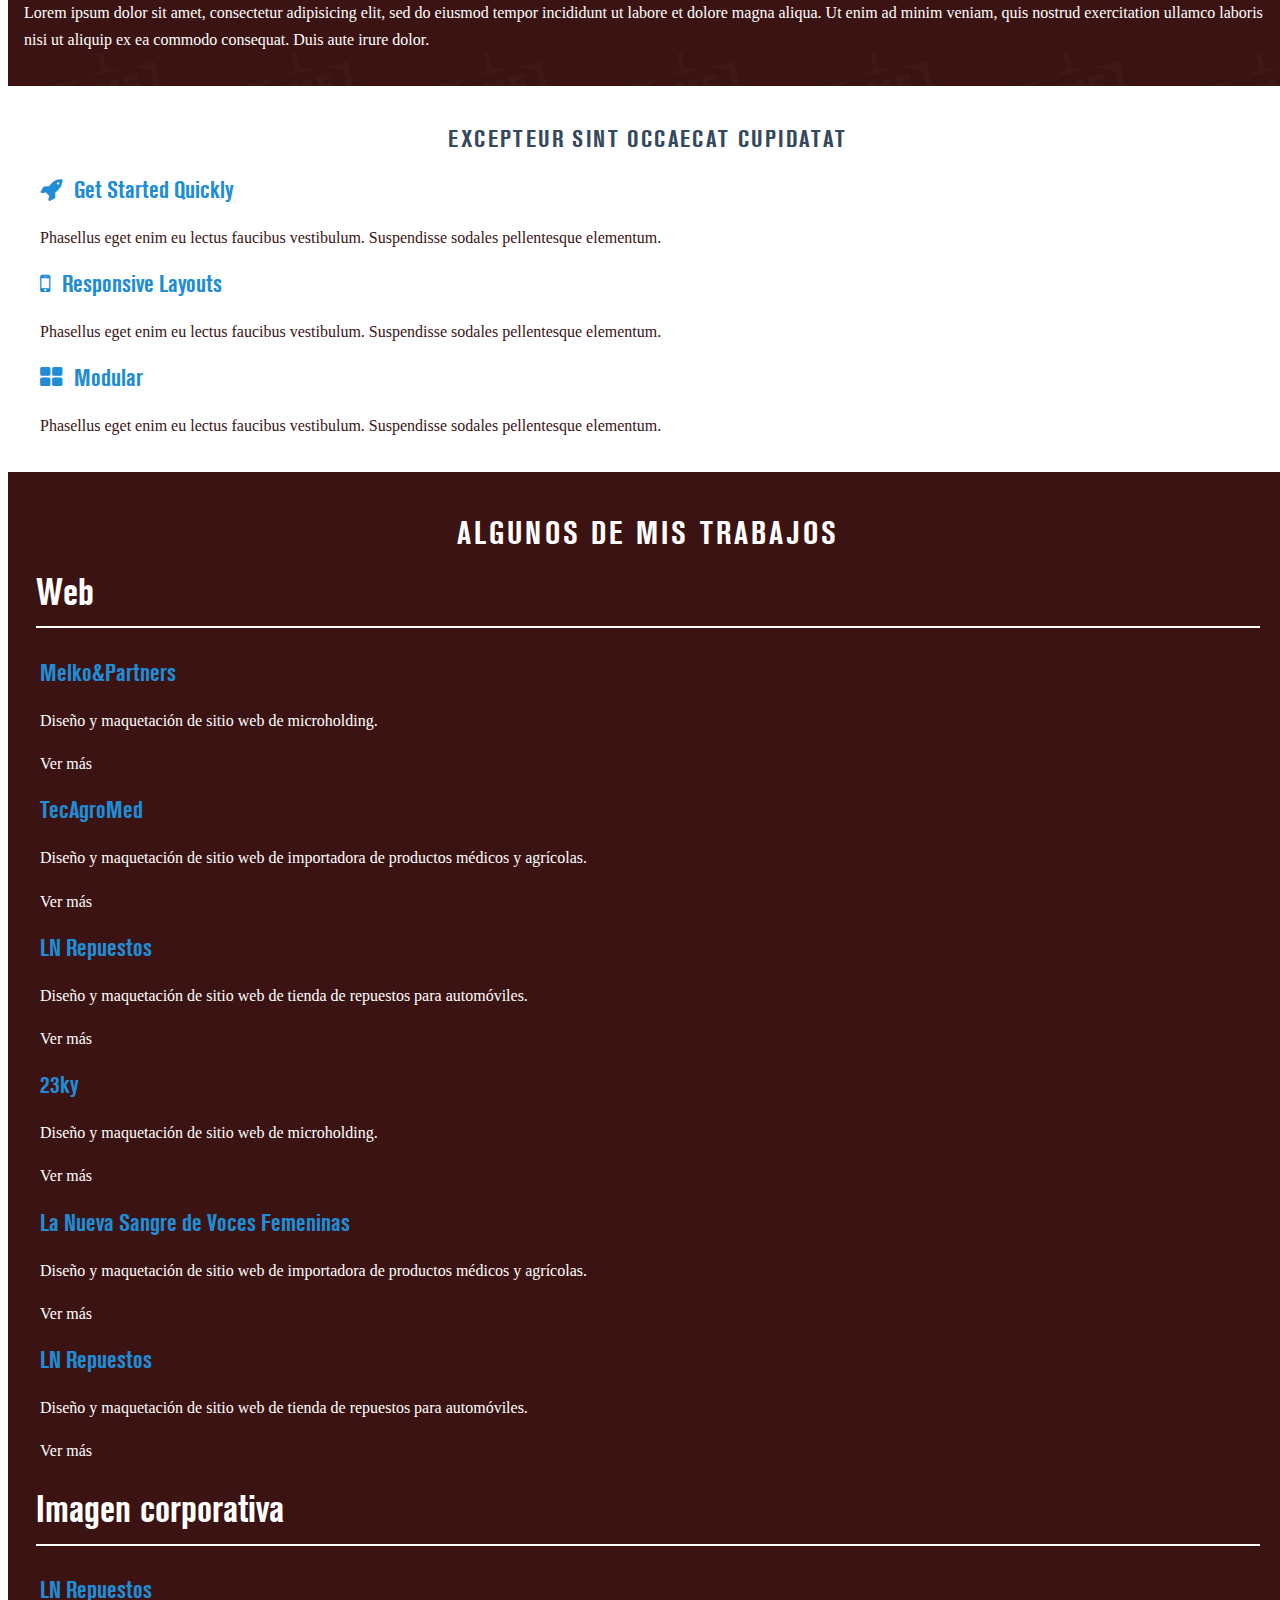
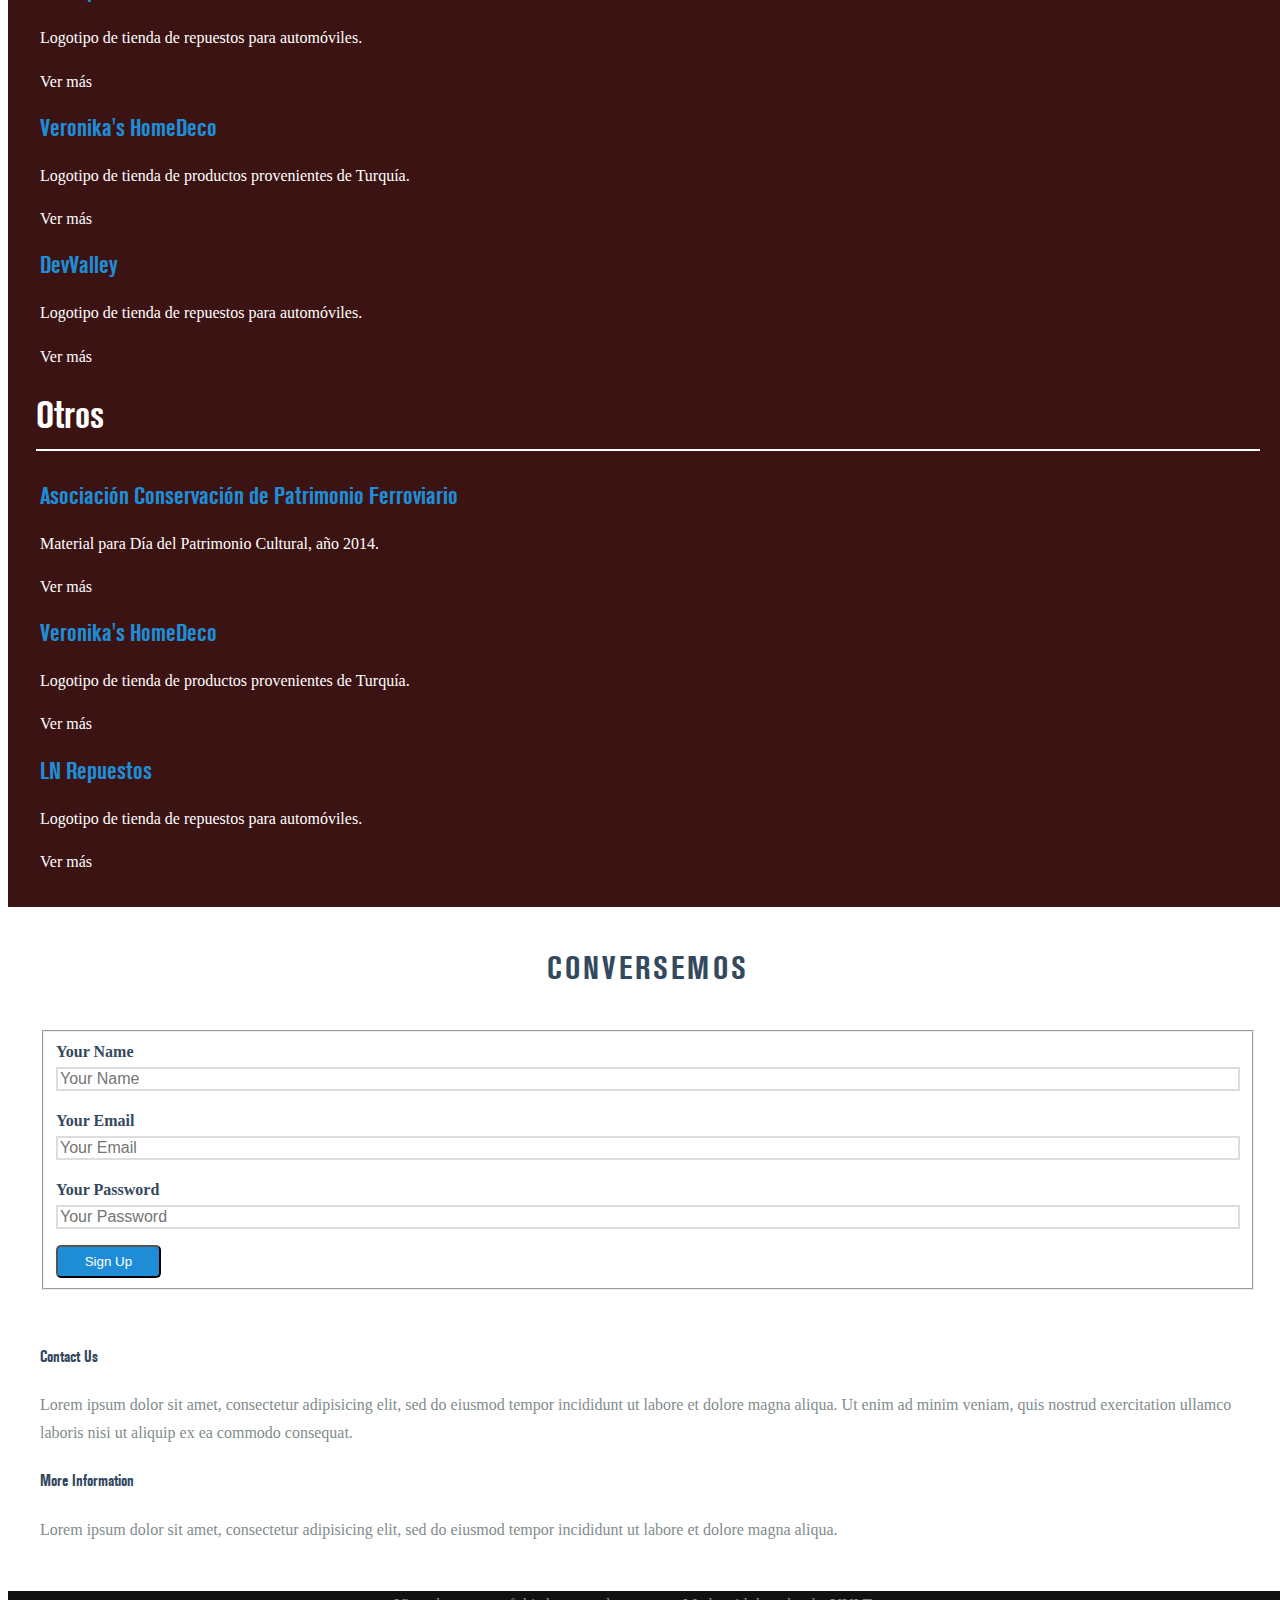
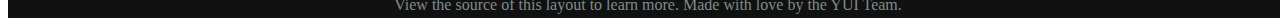
==== commit da5b5cb1: "Muuuuuuuchas cosas" ====
--- a/index.html
+++ b/index.html
@@ -55,7 +55,7 @@
 </div>
 
 <div class="content-wrapper">
-    <div class="ribbon l-box-lrg pure-g content2">
+    <div class="ribbon l-box-lrg pure-g content1">
         <div class="l-box-lrg is-center pure-u-1 pure-u-md-1-2 pure-u-lg-2-5">
             <img class="pure-img-responsive profile-pic" src="img/about-me.png">
         </div>
@@ -68,7 +68,7 @@
         </div>
     </div>
 
-    <div class="content content1">
+    <div class="content content2">
         <h2 class="content-head is-center">Excepteur sint occaecat cupidatat</h2>
 
         <div class="pure-g">
@@ -103,6 +103,82 @@
         </div>
     </div>
 
+    <div class="content content3">
+        <h1 class="content-head is-center">Algunos de mis trabajos</h1>
+
+        <h2 class="sub-title">Web</h2>
+        <div class="pure-g">
+            <div class="l-box pure-u-1 pure-u-md-1 pure-u-lg-1-3">
+                <h2 class="content-subhead">Melko&Partners</h2>
+                <p>Diseño y maquetación de sitio web de microholding.</p>
+                <p>Ver más</p>
+            </div>
+            <div class="l-box pure-u-1 pure-u-md-1 pure-u-lg-1-3">
+                <h2 class="content-subhead">TecAgroMed</h2>
+                <p>Diseño y maquetación de sitio web de importadora de productos médicos y agrícolas.</p>
+                <p>Ver más</p>
+            </div>
+            <div class="l-box pure-u-1 pure-u-md-1 pure-u-lg-1-3">
+                <h2 class="content-subhead">LN Repuestos</h2>
+                <p>Diseño y maquetación de sitio web de tienda de repuestos para automóviles.</p>
+                <p>Ver más</p>
+            </div>
+            <div class="l-box pure-u-1 pure-u-md-1 pure-u-lg-1-3">
+                <h2 class="content-subhead">23ky</h2>
+                <p>Diseño y maquetación de sitio web de microholding.</p>
+                <p>Ver más</p>
+            </div>
+            <div class="l-box pure-u-1 pure-u-md-1 pure-u-lg-1-3">
+                <h2 class="content-subhead">La Nueva Sangre de Voces Femeninas</h2>
+                <p>Diseño y maquetación de sitio web de importadora de productos médicos y agrícolas.</p>
+                <p>Ver más</p>
+            </div>
+            <div class="l-box pure-u-1 pure-u-md-1 pure-u-lg-1-3">
+                <h2 class="content-subhead">LN Repuestos</h2>
+                <p>Diseño y maquetación de sitio web de tienda de repuestos para automóviles.</p>
+                <p>Ver más</p>
+            </div>
+        </div>
+
+        <h2 class="sub-title">Imagen corporativa</h2>
+        <div class="pure-g">
+            <div class="l-box pure-u-1 pure-u-md-1 pure-u-lg-1-3">
+                <h2 class="content-subhead">LN Repuestos</h2>
+                <p>Logotipo de tienda de repuestos para automóviles.</p>
+                <p>Ver más</p>
+            </div>
+            <div class="l-box pure-u-1 pure-u-md-1 pure-u-lg-1-3">
+                <h2 class="content-subhead">Veronika's HomeDeco</h2>
+                <p>Logotipo de tienda de productos provenientes de Turquía.</p>
+                <p>Ver más</p>
+            </div>
+            <div class="l-box pure-u-1 pure-u-md-1 pure-u-lg-1-3">
+                <h2 class="content-subhead">DevValley</h2>
+                <p>Logotipo de tienda de repuestos para automóviles.</p>
+                <p>Ver más</p>
+            </div>
+        </div>
+
+        <h2 class="sub-title">Otros</h2>
+        <div class="pure-g">
+            <div class="l-box pure-u-1 pure-u-md-1 pure-u-lg-1-3">
+                <h2 class="content-subhead">Asociación Conservación de Patrimonio Ferroviario</h2>
+                <p>Material para Día del Patrimonio Cultural, año 2014.</p>
+                <p>Ver más</p>
+            </div>
+            <div class="l-box pure-u-1 pure-u-md-1 pure-u-lg-1-3">
+                <h2 class="content-subhead">Veronika's HomeDeco</h2>
+                <p>Logotipo de tienda de productos provenientes de Turquía.</p>
+                <p>Ver más</p>
+            </div>
+            <div class="l-box pure-u-1 pure-u-md-1 pure-u-lg-1-3">
+                <h2 class="content-subhead">LN Repuestos</h2>
+                <p>Logotipo de tienda de repuestos para automóviles.</p>
+                <p>Ver más</p>
+            </div>
+        </div>
+    </div>
+
     <div class="content">
         <h1 class="content-head is-center">Conversemos</h1>
 
--- a/css/layouts/marketing.css
+++ b/css/layouts/marketing.css
@@ -281,14 +281,19 @@
 
 
 /* * -- NUEVAS CLASES * */
-.content1, .content2 {
+.content1, .content3 {
     background-color: #3C1313;
     color: #FFF;
 }
 
+.content1 {
+    background-image: url("img/fondo-about.png");
+    background-repeat: repeat;
+}
+
 .content2 {
-    background-image: url(".../img/fondo-about.png");
-    background-repeat: repeat;
+    background-color: #FFF;
+    color: #3C1313;
 }
 
 @font-face {
@@ -313,4 +318,22 @@
     -moz-border-radius: 50%;
     border-radius: 50%;
     width: 55%;
+}
+
+.content3 h1 {
+    font-size: 2em;
+    color: #FFF;
+}
+
+
+.content3 h2.sub-title {
+    text-align: left;
+    padding-bottom: 20px;
+    border-bottom: 2px solid #FFF;
+    clear: both;
+    width: 98%;
+    font-size: 2.4em;
+    margin-left: auto;
+    margin-right: auto;
+    color: #FFF;
 }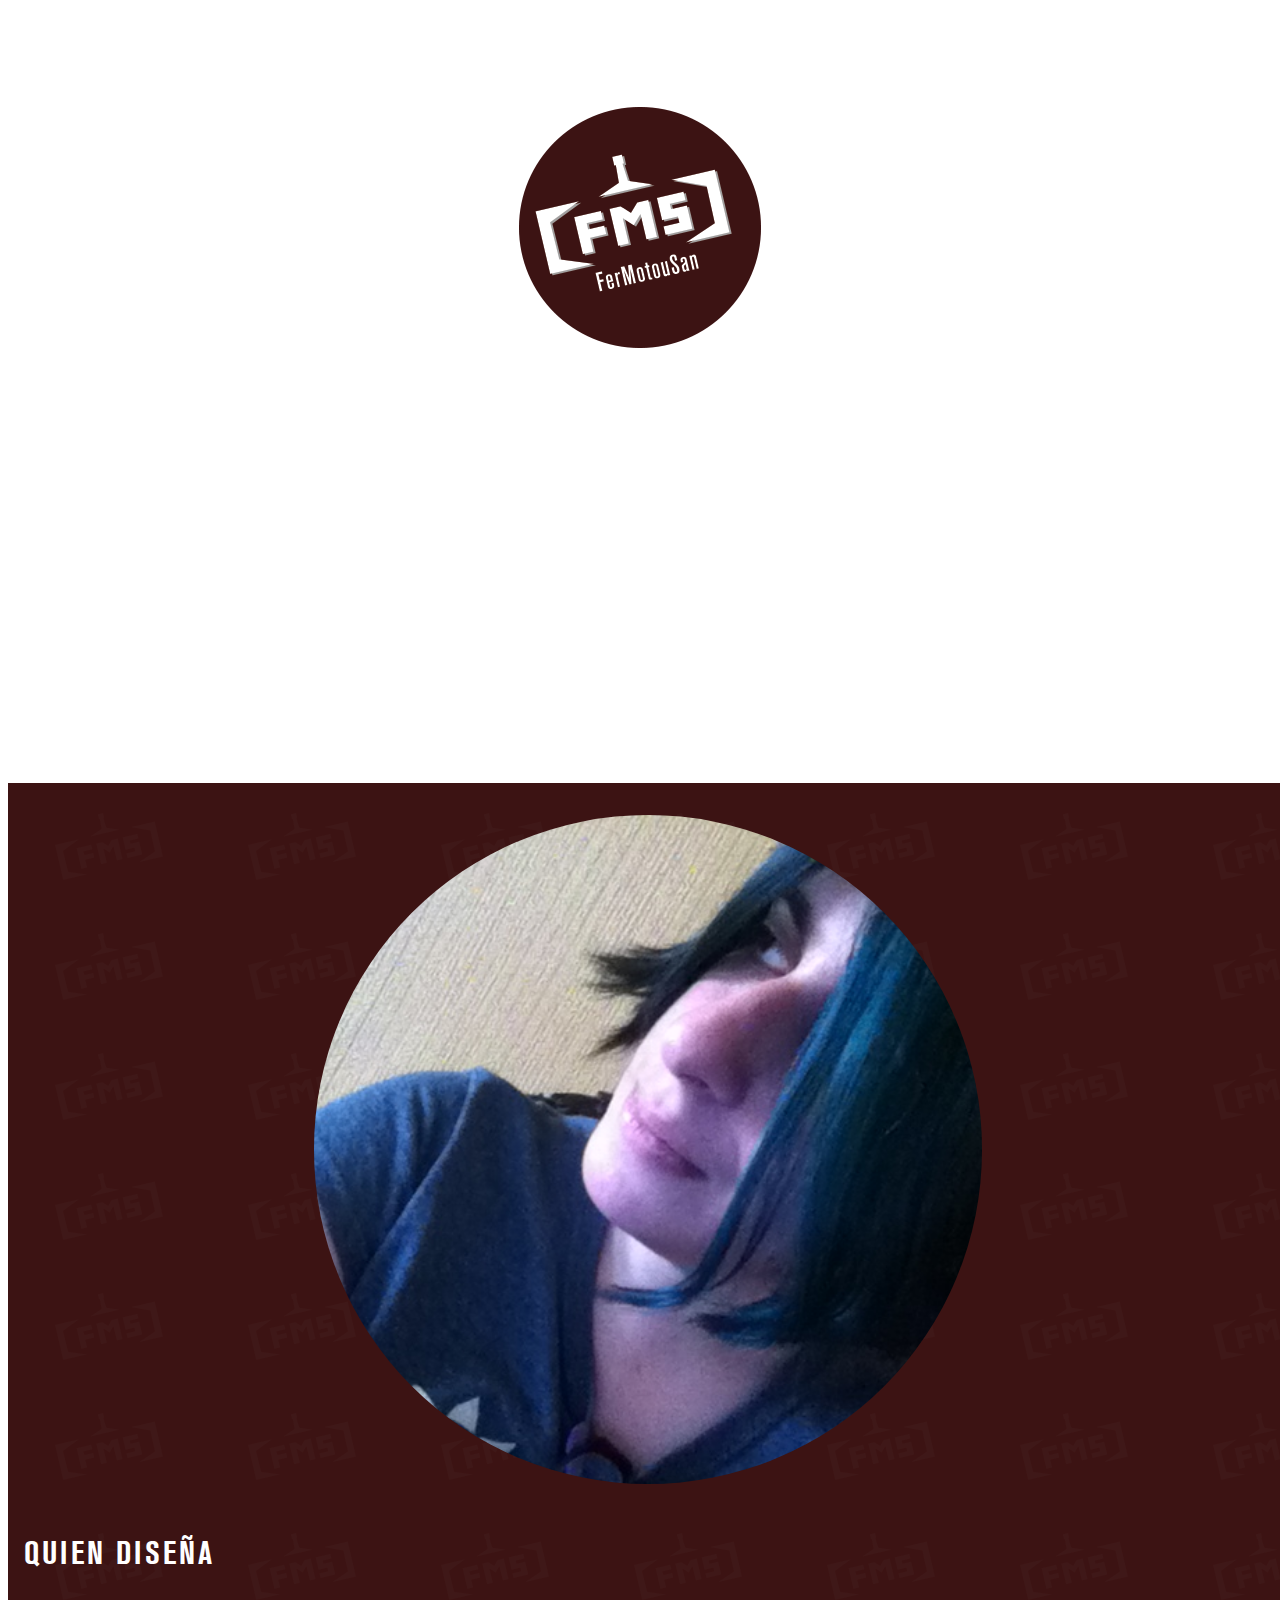
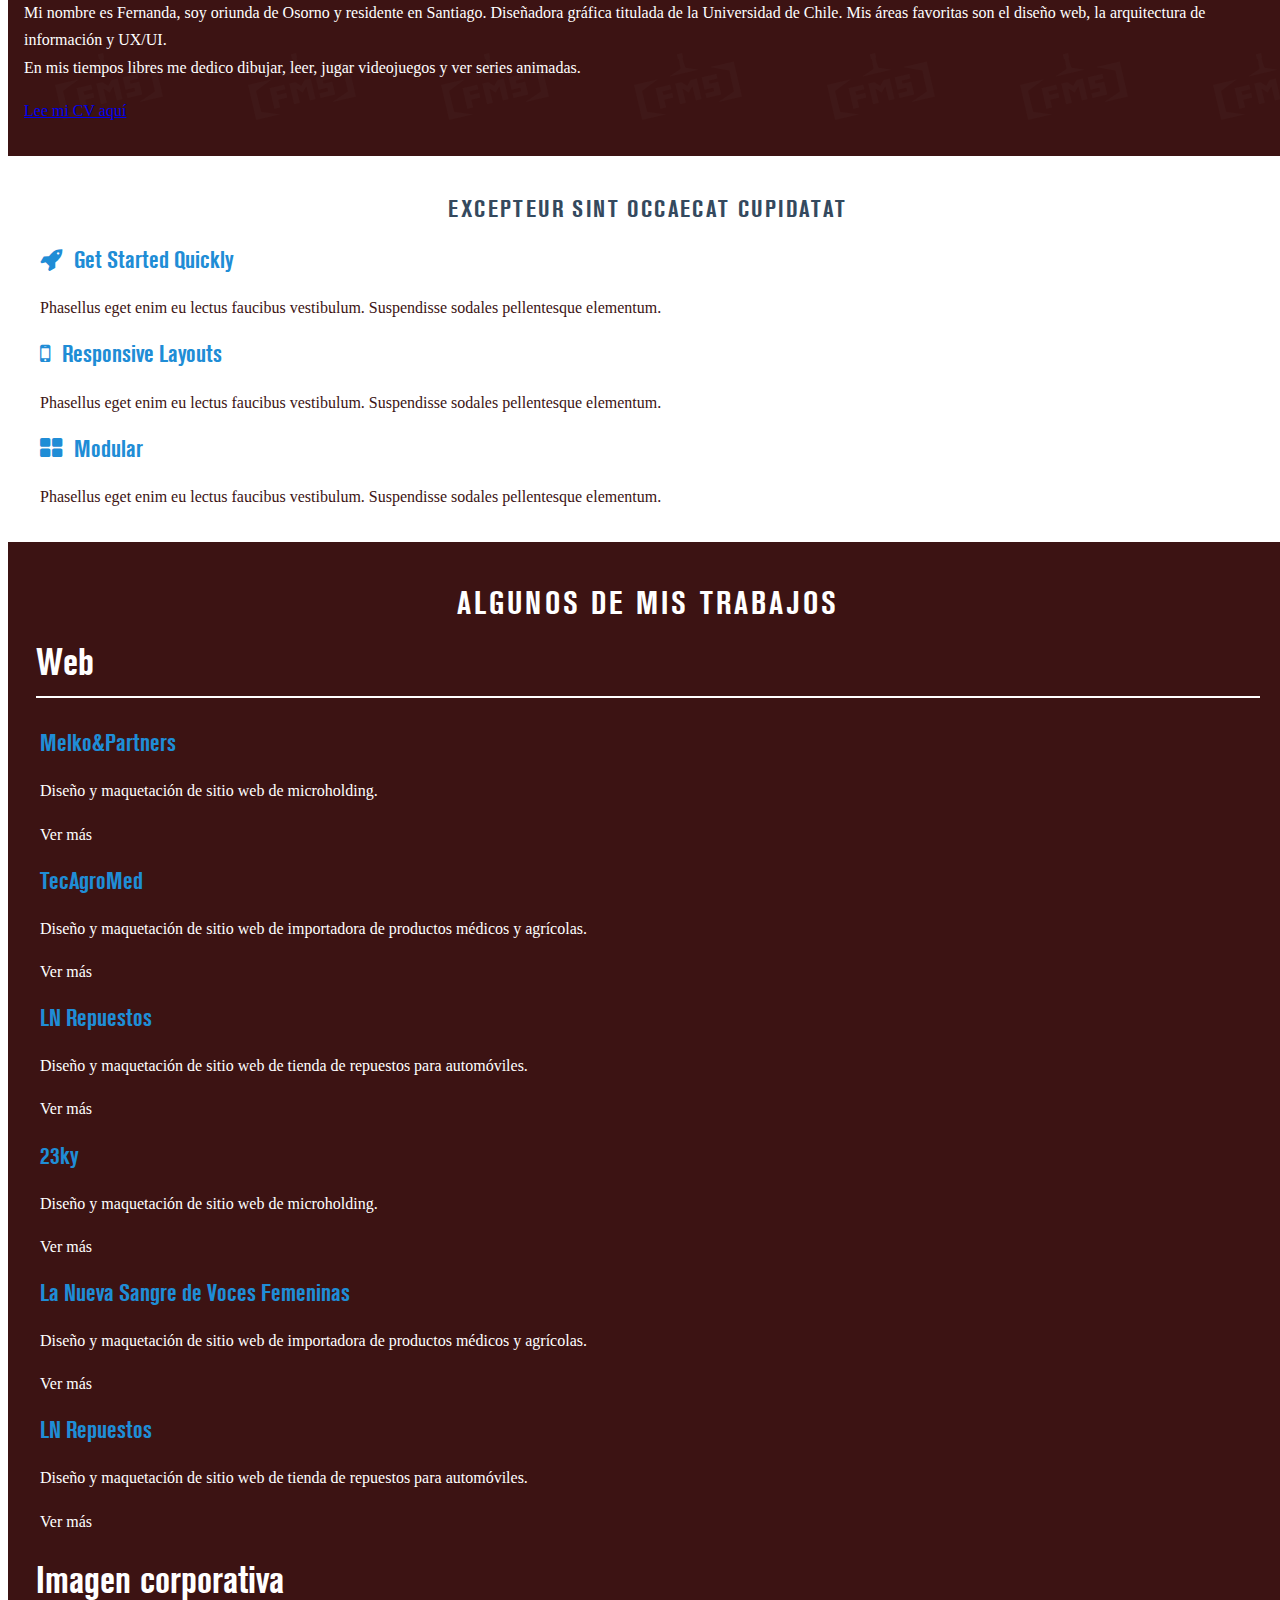
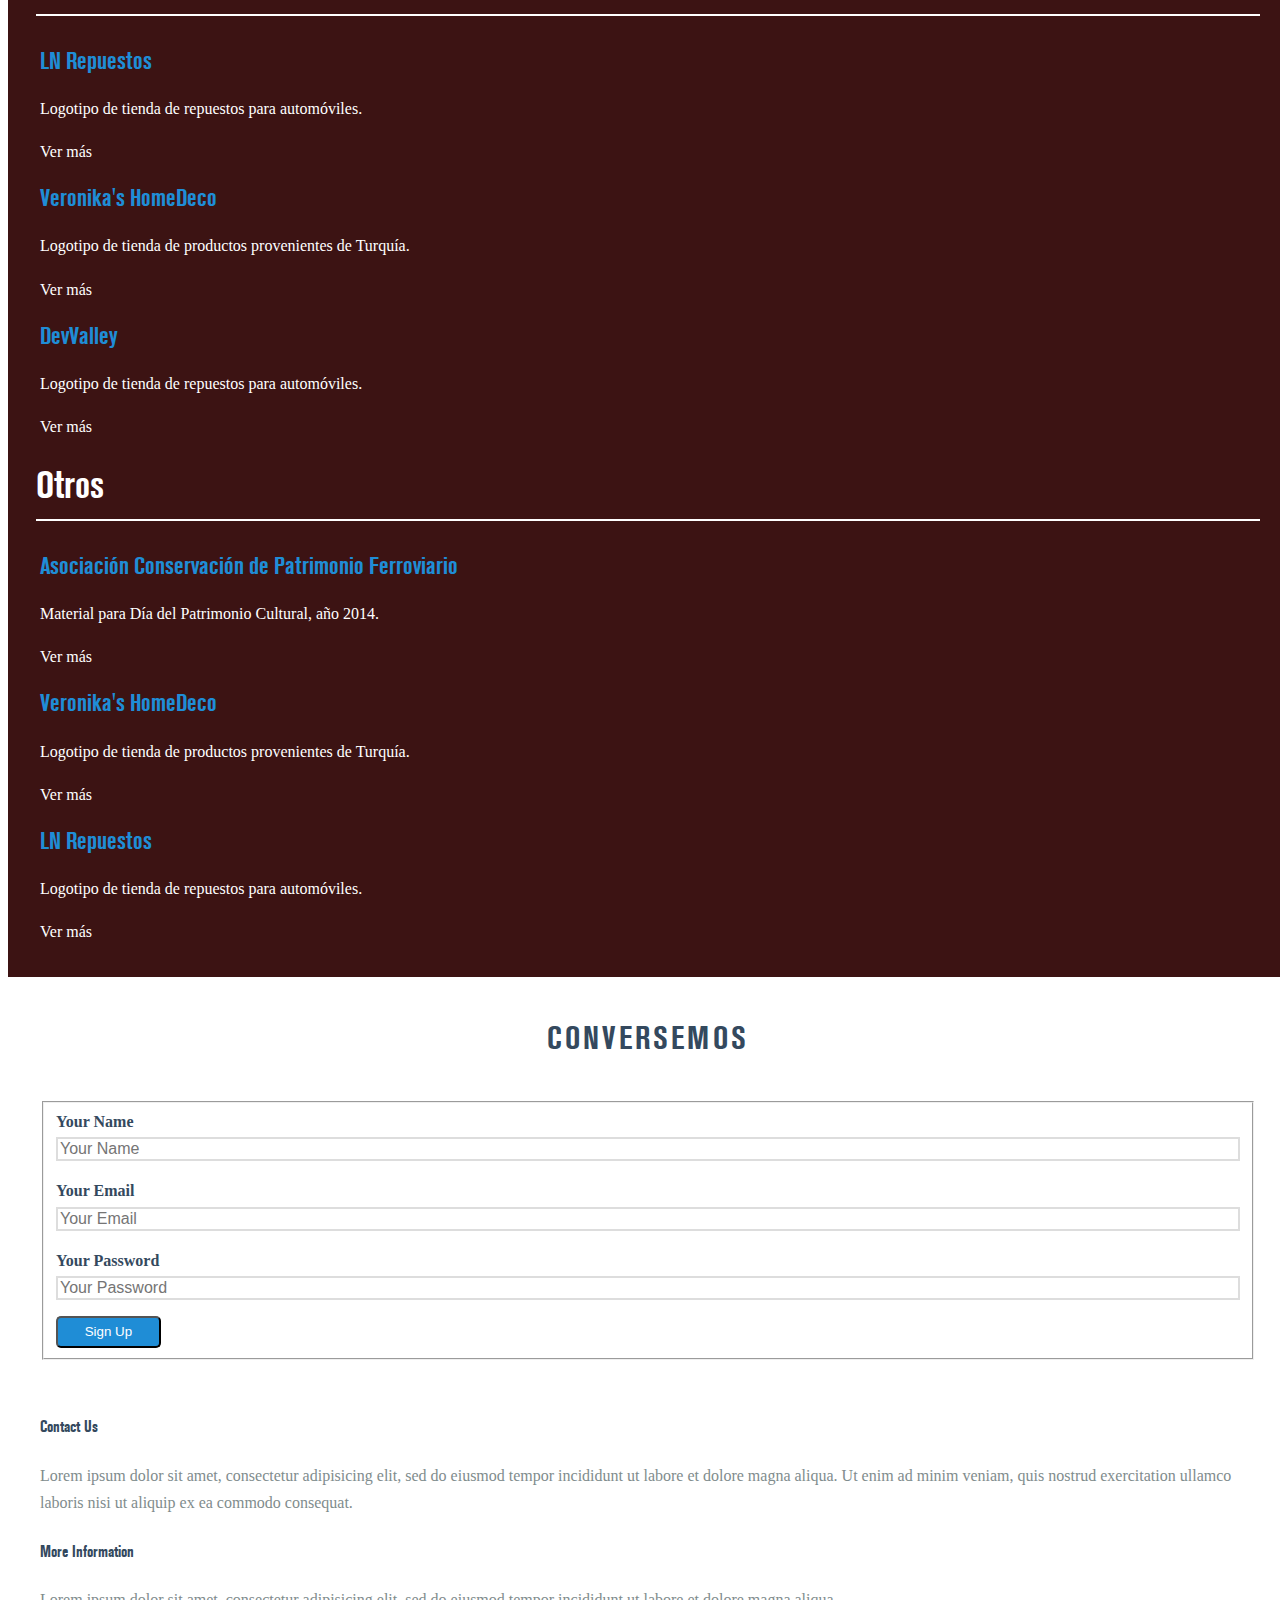
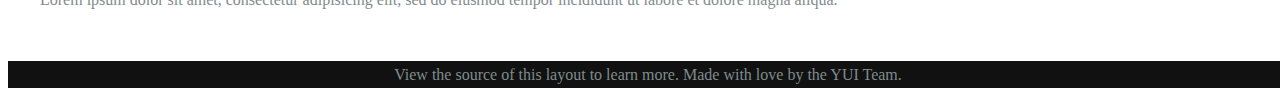
==== commit c690275f: "botonera y descripción" ====
--- a/index.html
+++ b/index.html
@@ -5,19 +5,12 @@
 <meta name="viewport" content="width=device-width, initial-scale=1.0">
 <meta name="description" content="A layout example that shows off a responsive product landing page.">
 
-    <title>Landing Page &ndash; Layout Examples &ndash; Pure</title>
-
-    
-
+<title>FerMotouSan - Portafolio Diseño Gráfico</title>
 
 <link rel="stylesheet" href="http://yui.yahooapis.com/pure/0.6.0/pure-min.css">
 
-
-
 <!--[if lte IE 8]>
-  
     <link rel="stylesheet" href="http://yui.yahooapis.com/pure/0.6.0/grids-responsive-old-ie-min.css">
-  
 <![endif]-->
 <!--[if gt IE 8]><!-->
   
@@ -41,7 +34,9 @@
     <div class="home-menu pure-menu pure-menu-horizontal pure-menu-fixed">
         <ul class="pure-menu-list">
             <li class="pure-menu-item pure-menu-selected"><a href="#" class="pure-menu-link">Home</a></li>
-            <li class="pure-menu-item"><a href="#" class="pure-menu-link">Tour</a></li>
+            <li class="pure-menu-item"><a href="#about" class="pure-menu-link">Quien diseña</a></li>
+            <li class="pure-menu-item"><a href="#trabajos" class="pure-menu-link">Trabajos</a></li>
+            <li class="pure-menu-item"><a href="#contacto" class="pure-menu-link">Contacto</a></li>
         </ul>
     </div>
 </div>
@@ -54,17 +49,19 @@
     </div>
 </div>
 
+
 <div class="content-wrapper">
+    <a name="about"></a>
     <div class="ribbon l-box-lrg pure-g content1">
         <div class="l-box-lrg is-center pure-u-1 pure-u-md-1-2 pure-u-lg-2-5">
             <img class="pure-img-responsive profile-pic" src="img/about-me.png">
         </div>
         <div class="pure-u-1 pure-u-md-1-2 pure-u-lg-3-5">
             <h1 class="content-head content-head-ribbon">Quien diseña</h1>
-            <p>Lorem ipsum dolor sit amet, consectetur adipisicing elit, sed do eiusmod
-                tempor incididunt ut labore et dolore magna aliqua. Ut enim ad minim veniam,
-                quis nostrud exercitation ullamco laboris nisi ut aliquip ex ea commodo
-                consequat. Duis aute irure dolor.</p>
+            <p>Mi nombre es Fernanda, soy oriunda de Osorno y residente en Santiago. Diseñadora gráfica titulada de la Universidad de Chile.
+                Mis áreas favoritas son el diseño web, la arquitectura de información y UX/UI.<br>
+                En mis tiempos libres me dedico dibujar, leer, jugar videojuegos y ver series animadas.</p>
+            <p><a href="http://fermotousan.cl/fernanda-kauak-cv.pdf">Lee mi CV aquí</a></p>
         </div>
     </div>
 
@@ -103,6 +100,7 @@
         </div>
     </div>
 
+    <a name="trabajos"></a>
     <div class="content content3">
         <h1 class="content-head is-center">Algunos de mis trabajos</h1>
 
@@ -179,6 +177,8 @@
         </div>
     </div>
 
+
+    <a name="contacto"></a>
     <div class="content">
         <h1 class="content-head is-center">Conversemos</h1>
 
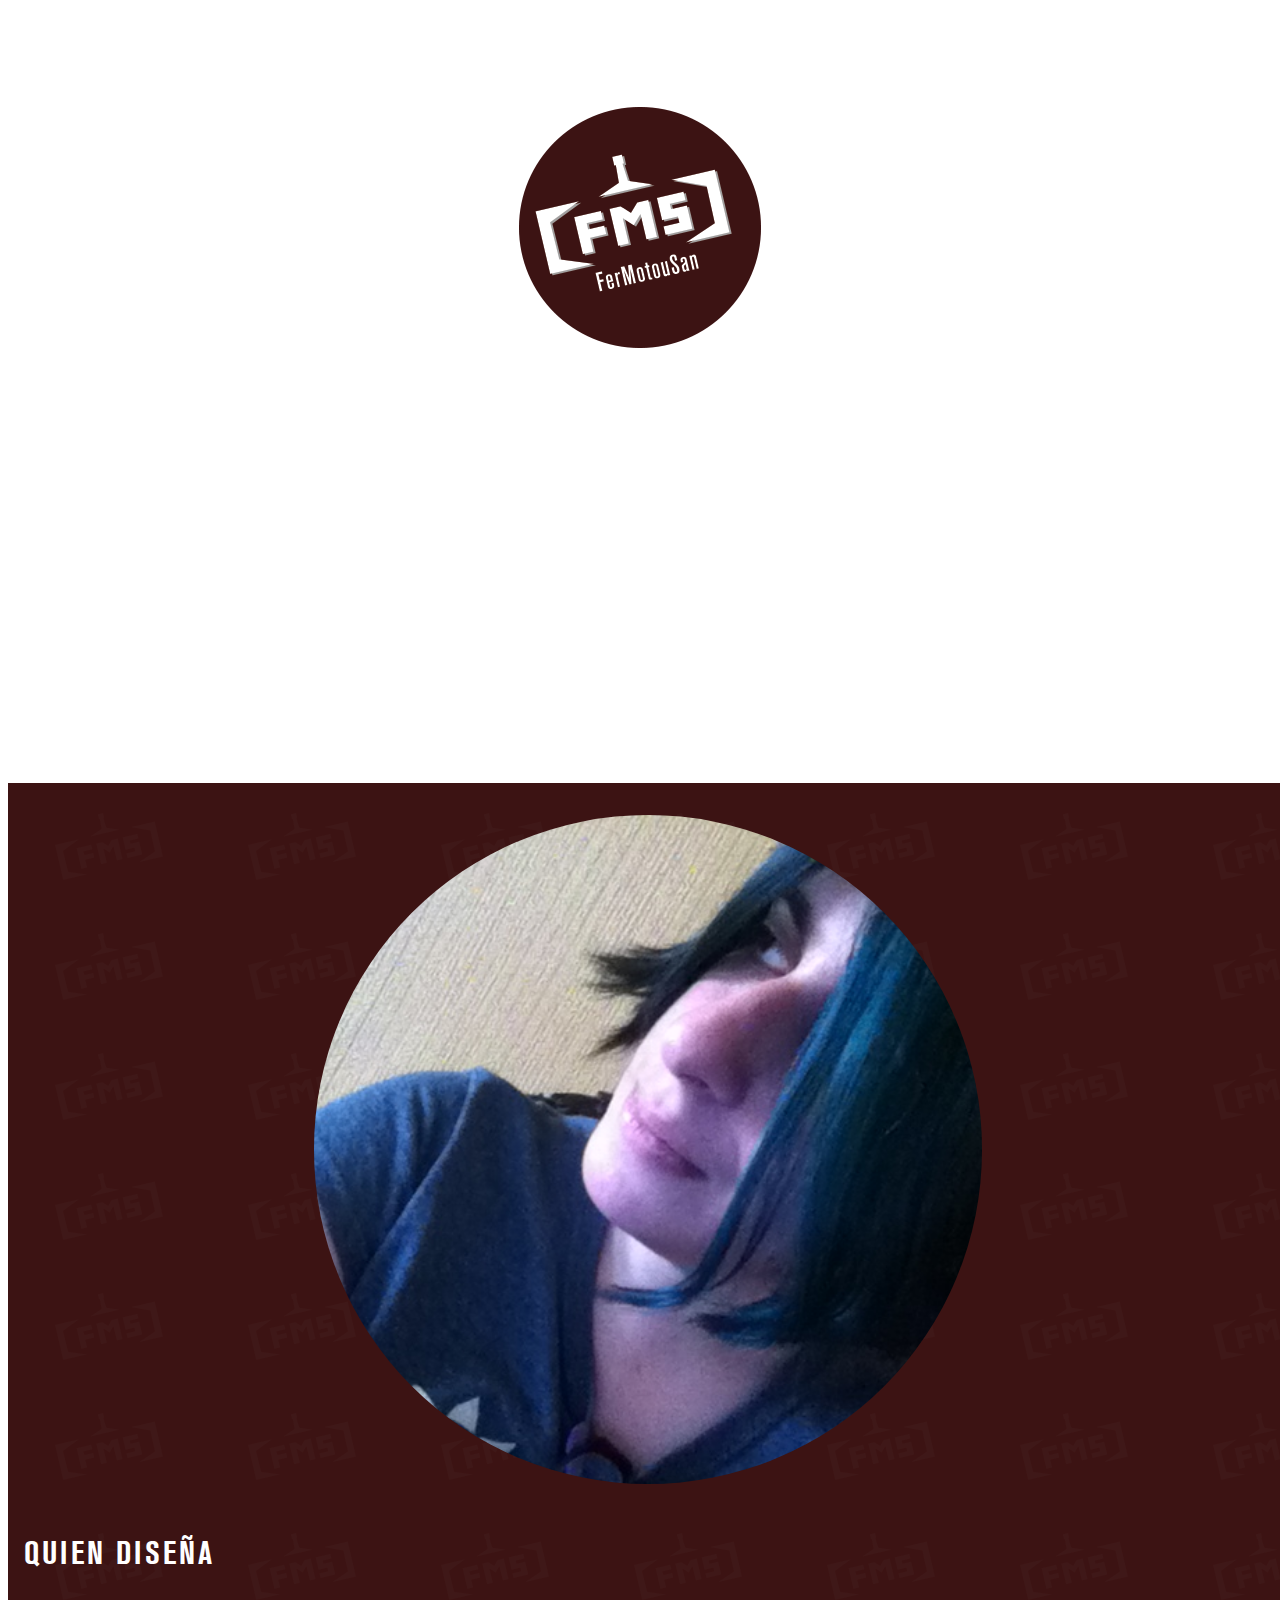
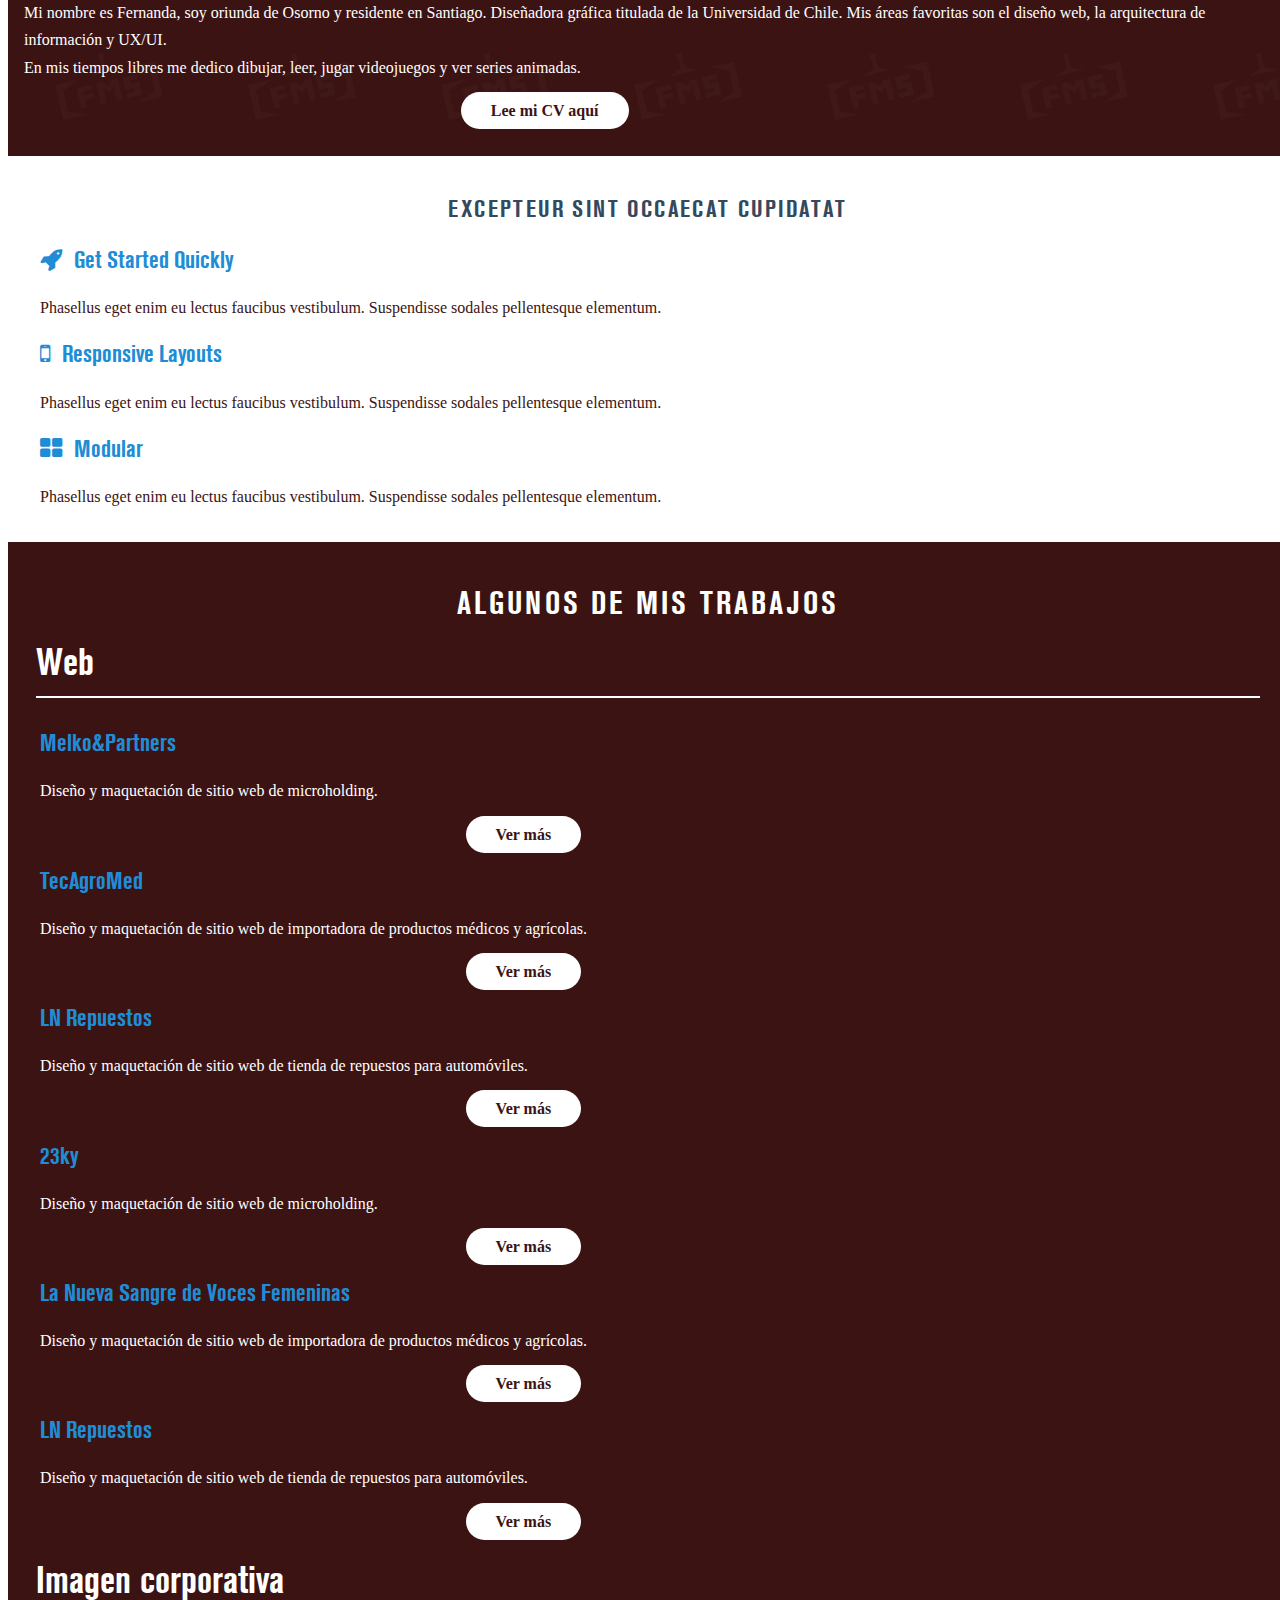
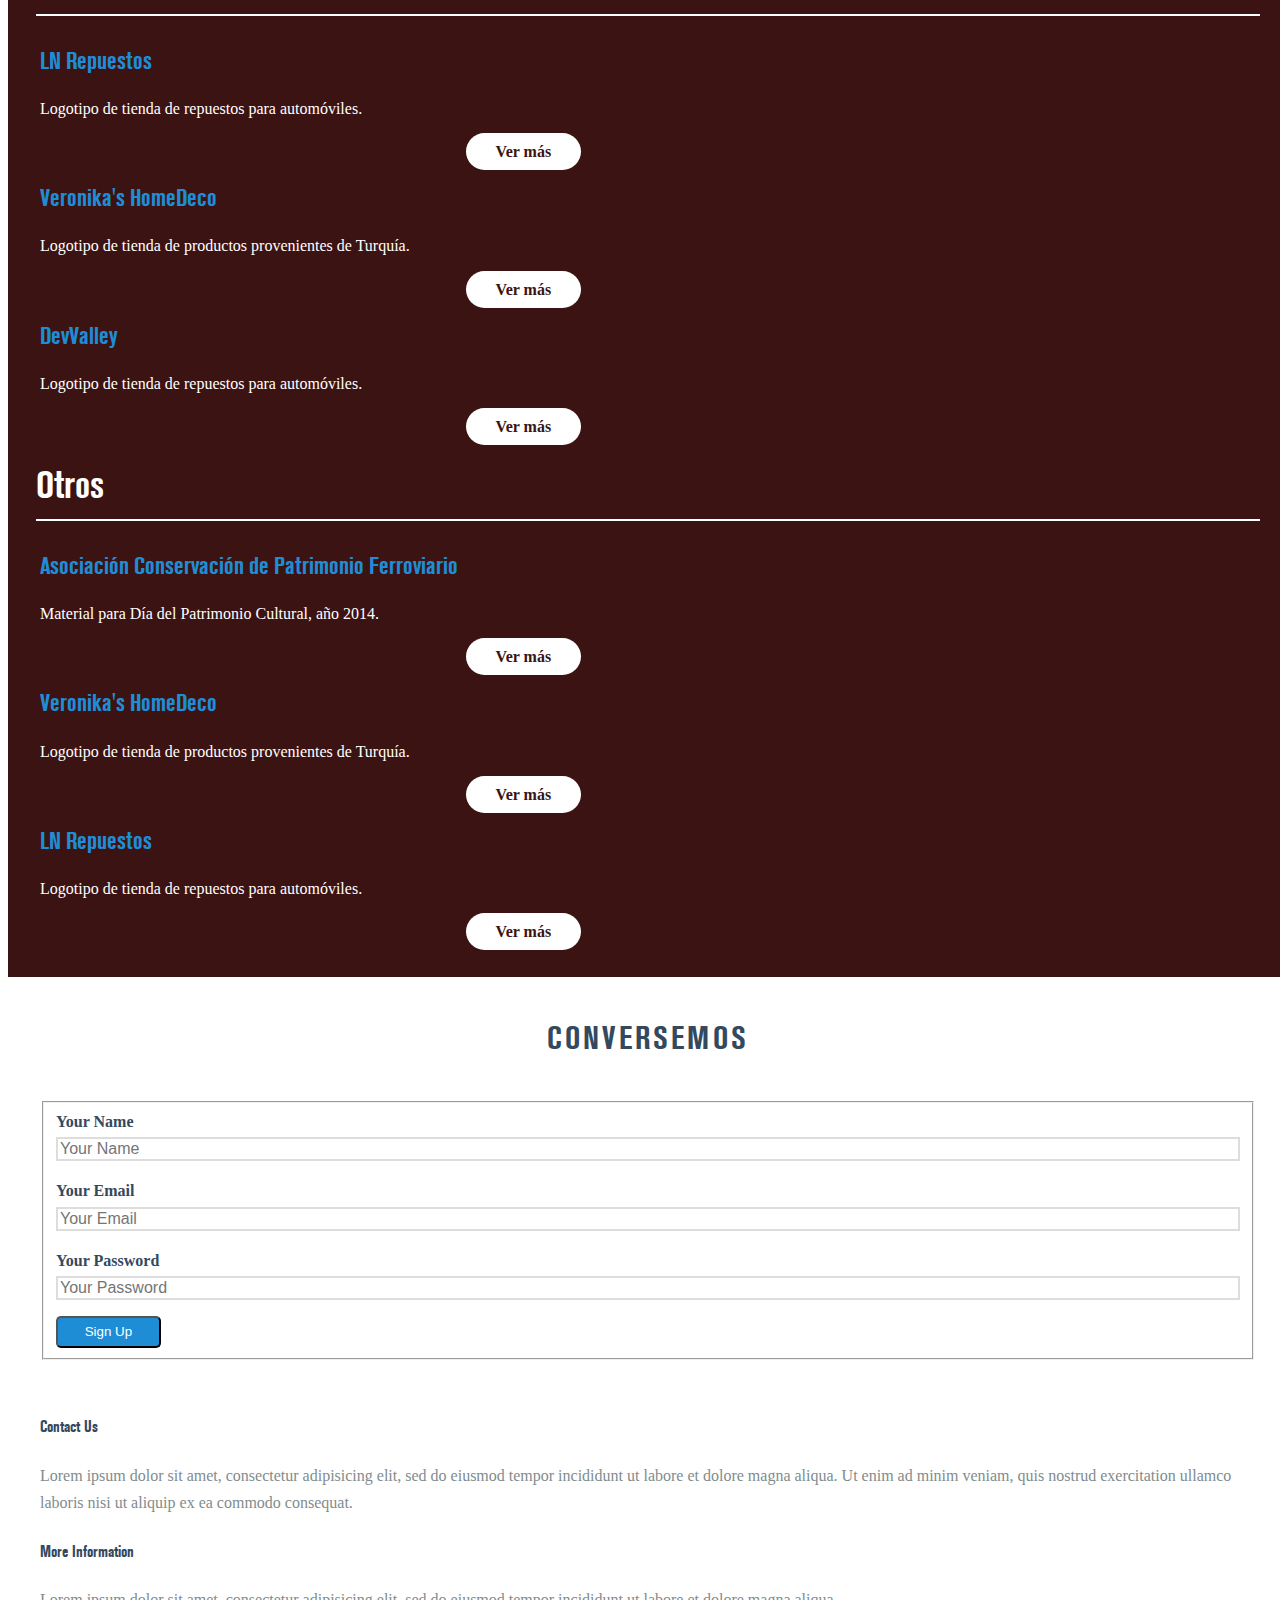
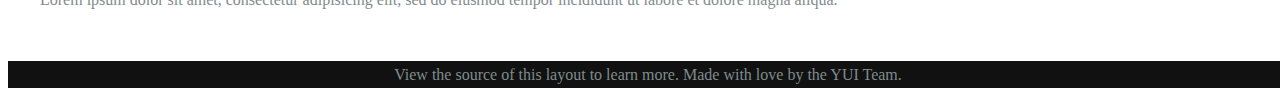
==== commit 62de81f6: "Botones bonitos" ====
--- a/index.html
+++ b/index.html
@@ -109,32 +109,32 @@
             <div class="l-box pure-u-1 pure-u-md-1 pure-u-lg-1-3">
                 <h2 class="content-subhead">Melko&Partners</h2>
                 <p>Diseño y maquetación de sitio web de microholding.</p>
-                <p>Ver más</p>
+                <p><a href="#">Ver más</a></p>
             </div>
             <div class="l-box pure-u-1 pure-u-md-1 pure-u-lg-1-3">
                 <h2 class="content-subhead">TecAgroMed</h2>
                 <p>Diseño y maquetación de sitio web de importadora de productos médicos y agrícolas.</p>
-                <p>Ver más</p>
+                <p><a href="#">Ver más</a></p>
             </div>
             <div class="l-box pure-u-1 pure-u-md-1 pure-u-lg-1-3">
                 <h2 class="content-subhead">LN Repuestos</h2>
                 <p>Diseño y maquetación de sitio web de tienda de repuestos para automóviles.</p>
-                <p>Ver más</p>
+                <p><a href="#">Ver más</a></p>
             </div>
             <div class="l-box pure-u-1 pure-u-md-1 pure-u-lg-1-3">
                 <h2 class="content-subhead">23ky</h2>
                 <p>Diseño y maquetación de sitio web de microholding.</p>
-                <p>Ver más</p>
+                <p><a href="#">Ver más</a></p>
             </div>
             <div class="l-box pure-u-1 pure-u-md-1 pure-u-lg-1-3">
                 <h2 class="content-subhead">La Nueva Sangre de Voces Femeninas</h2>
                 <p>Diseño y maquetación de sitio web de importadora de productos médicos y agrícolas.</p>
-                <p>Ver más</p>
+                <p><a href="#">Ver más</a></p>
             </div>
             <div class="l-box pure-u-1 pure-u-md-1 pure-u-lg-1-3">
                 <h2 class="content-subhead">LN Repuestos</h2>
                 <p>Diseño y maquetación de sitio web de tienda de repuestos para automóviles.</p>
-                <p>Ver más</p>
+                <p><a href="#">Ver más</a></p>
             </div>
         </div>
 
@@ -143,17 +143,17 @@
             <div class="l-box pure-u-1 pure-u-md-1 pure-u-lg-1-3">
                 <h2 class="content-subhead">LN Repuestos</h2>
                 <p>Logotipo de tienda de repuestos para automóviles.</p>
-                <p>Ver más</p>
+                <p><a href="#">Ver más</a></p>
             </div>
             <div class="l-box pure-u-1 pure-u-md-1 pure-u-lg-1-3">
                 <h2 class="content-subhead">Veronika's HomeDeco</h2>
                 <p>Logotipo de tienda de productos provenientes de Turquía.</p>
-                <p>Ver más</p>
+                <p><a href="#">Ver más</a></p>
             </div>
             <div class="l-box pure-u-1 pure-u-md-1 pure-u-lg-1-3">
                 <h2 class="content-subhead">DevValley</h2>
                 <p>Logotipo de tienda de repuestos para automóviles.</p>
-                <p>Ver más</p>
+                <p><a href="#">Ver más</a></p>
             </div>
         </div>
 
@@ -162,17 +162,17 @@
             <div class="l-box pure-u-1 pure-u-md-1 pure-u-lg-1-3">
                 <h2 class="content-subhead">Asociación Conservación de Patrimonio Ferroviario</h2>
                 <p>Material para Día del Patrimonio Cultural, año 2014.</p>
-                <p>Ver más</p>
+                <p><a href="#">Ver más</a></p>
             </div>
             <div class="l-box pure-u-1 pure-u-md-1 pure-u-lg-1-3">
                 <h2 class="content-subhead">Veronika's HomeDeco</h2>
                 <p>Logotipo de tienda de productos provenientes de Turquía.</p>
-                <p>Ver más</p>
+                <p><a href="#">Ver más</a></p>
             </div>
             <div class="l-box pure-u-1 pure-u-md-1 pure-u-lg-1-3">
                 <h2 class="content-subhead">LN Repuestos</h2>
                 <p>Logotipo de tienda de repuestos para automóviles.</p>
-                <p>Ver más</p>
+                <p><a href="#">Ver más</a></p>
             </div>
         </div>
     </div>
--- a/css/layouts/marketing.css
+++ b/css/layouts/marketing.css
@@ -4,24 +4,15 @@
     box-sizing: border-box;
 }
 
-/*
- * -- BASE STYLES --
- * Most of these are inherited from Base, but I want to change a few.
- */
+/** -- BASE STYLES --* Most of these are inherited from Base, but I want to change a few.*/
 body {
     line-height: 1.7em;
-    color: #7f8c8d;
+    color: #7F8C8D;
     font-size: 13px;
 }
 
-h1,
-h2,
-h3,
-h4,
-h5,
-h6,
-label {
-    color: #34495e;
+h1, h2, h3, h4, h5, h6, label {
+    color: #34495E;
 }
 
 .pure-img-responsive {
@@ -29,10 +20,7 @@
     height: auto;
 }
 
-/*
- * -- LAYOUT STYLES --
- * These are some useful classes which I will need
- */
+/** -- LAYOUT STYLES --* These are some useful classes which I will need*/
 .l-box {
     padding: 0 1em;
 }
@@ -62,10 +50,7 @@
     margin-bottom: 1em;
 }
 
-/*
- * -- PURE BUTTON STYLES --
- * I want my pure-button elements to look a little different
- */
+/** -- PURE BUTTON STYLES --* I want my pure-button elements to look a little different*/
 .pure-button {
     background-color: #1f8dd6;
     color: white;
@@ -81,19 +66,17 @@
 }
 
 
-/*
- * -- MENU STYLES --
- * I want to customize how my .pure-menu looks at the top of the page
- */
-
+/** -- MENU STYLES --* I want to customize how my .pure-menu looks at the top of the page*/
 .home-menu {
     padding: 0.5em;
     text-align: center;
     box-shadow: 0 1px 1px rgba(0,0,0, 0.10);
 }
+
 .home-menu {
     background: #3C1313;
 }
+
 .pure-menu.pure-menu-fixed {
     /* Fixed menus normally have a border at the bottom. */
     border-bottom: none;
@@ -112,10 +95,10 @@
 }
 
 .home-menu a {
-    color: #6FBEF3;
-}
-.home-menu li a:hover,
-.home-menu li a:focus {
+    color: #FFF;
+}
+
+.home-menu li a:hover, .home-menu li a:focus {
     background: none;
     border: none;
     color: #AECFE5;
@@ -123,7 +106,6 @@
 
 
 /* * -- SPLASH STYLES -- * This is the blue top section that appears on the page. */
-
 .splash-container {
     background: #FFF;
     z-index: 1;
@@ -147,6 +129,7 @@
     text-transform: uppercase;
 }
 
+
 /* This is the main heading that appears on the blue section */
 .splash-head {
     font-size: 20px;
@@ -159,6 +142,7 @@
     line-height: 1em;
 }
 
+
 /* This is the subheading that appears on the blue section */
 .splash-subhead {
     color: white;
@@ -166,10 +150,8 @@
     opacity: 0.8;
 }
 
-/*
- * -- CONTENT STYLES --
- * This represents the content area (everything below the blue section)
- */
+
+/** -- CONTENT STYLES --* This represents the content area (everything below the blue section)*/
 .content-wrapper {
     /* These styles are required for the "scroll-over" effect */
     position: absolute;
@@ -178,8 +160,8 @@
     min-height: 12%;
     z-index: 2;
     background: white;
-
-}
+}
+
 
 /* This is the class used for the main content headers (<h2>) */
 .content-head {
@@ -189,10 +171,12 @@
     margin: 1em 0 1em;
 }
 
+
 /* This is a modifier class used when the content-head is inside a ribbon */
 .content-head-ribbon {
     color: white;
 }
+
 
 /* This is the class used for the content sub-headers (<h3>) */
 .content-subhead {
@@ -201,6 +185,7 @@
     .content-subhead i {
         margin-right: 7px;
     }
+
 
 /* This is the class used for the dark-background areas. */
 .ribbon {
@@ -213,11 +198,8 @@
     background: #111;
 }
 
-/*
- * -- TABLET (AND UP) MEDIA QUERIES --
- * On tablets and other medium-sized devices, we want to customize some
- * of the mobile styles.
- */
+
+/** -- TABLET (AND UP) MEDIA QUERIES --* On tablets and other medium-sized devices, we want to customize some of the mobile styles.*/
 @media (min-width: 48em) {
 
     /* We increase the body font size */
@@ -266,11 +248,8 @@
 
 }
 
-/*
- * -- DESKTOP (AND UP) MEDIA QUERIES --
- * On desktops and other large devices, we want to over-ride some
- * of the mobile and tablet styles.
- */
+/** -- DESKTOP (AND UP) MEDIA QUERIES --* On desktops and other large devices,
+we want to over-ride some of the mobile and tablet styles.*/
 @media (min-width: 78em) {
     /* We increase the header font size even more */
     .splash-head {
@@ -289,6 +268,29 @@
 .content1 {
     background-image: url("img/fondo-about.png");
     background-repeat: repeat;
+}
+
+.content1 a, .content3 a {
+    -webkit-border-radius: 30px;
+    -moz-border-radius: 30px;
+    border-radius: 30px;
+    background-color: #FFF;
+    color: #3C1313;
+    padding: 10px 30px;
+    margin-left: 35%;
+    font-weight: bold;
+    text-decoration: none;
+}
+
+.content1 a:hover, .content3 a:hover {
+    -webkit-border-radius: 30px;
+    -moz-border-radius: 30px;
+    border-radius: 30px;
+    background-color: #3C1313;
+    color: #FFF;
+    -webkit-border: 1px solid #FFF;
+    -moz-border: 1px solid #FFF;
+    border: 1px solid #FFF;
 }
 
 .content2 {
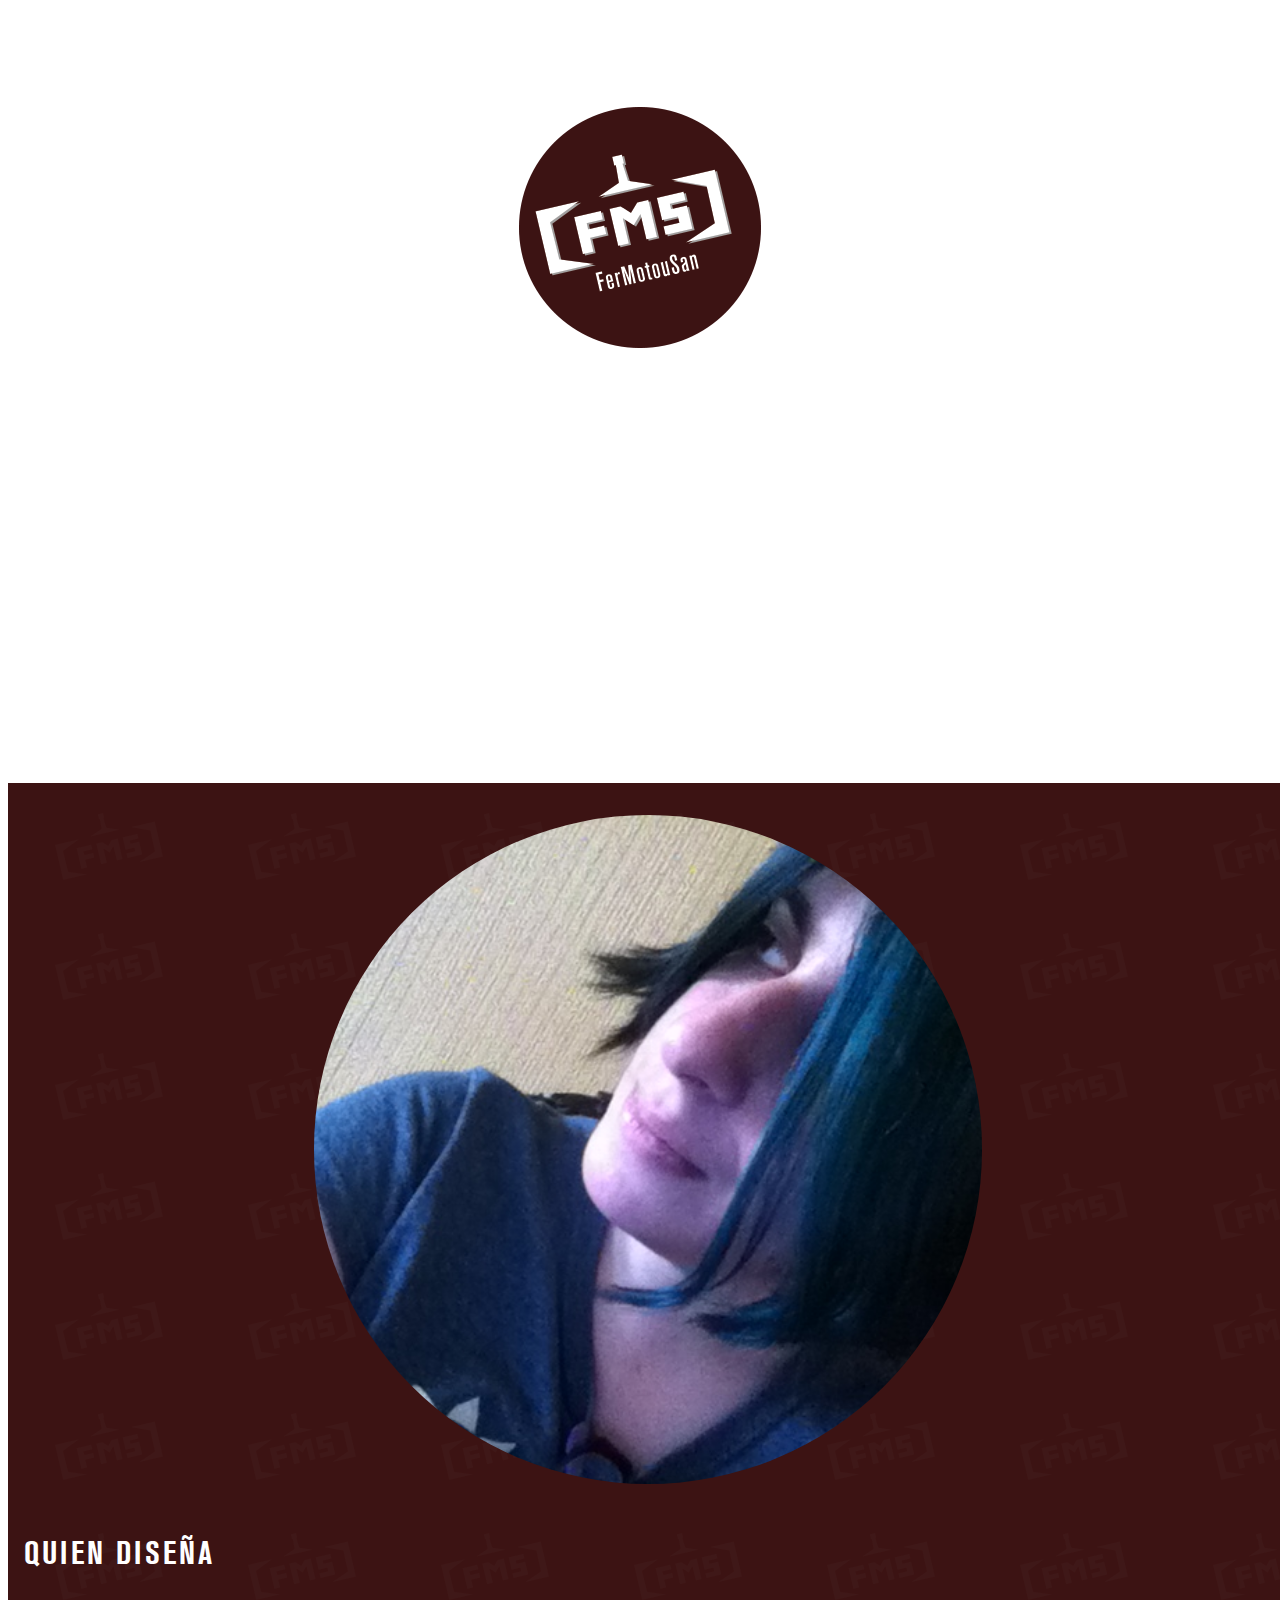
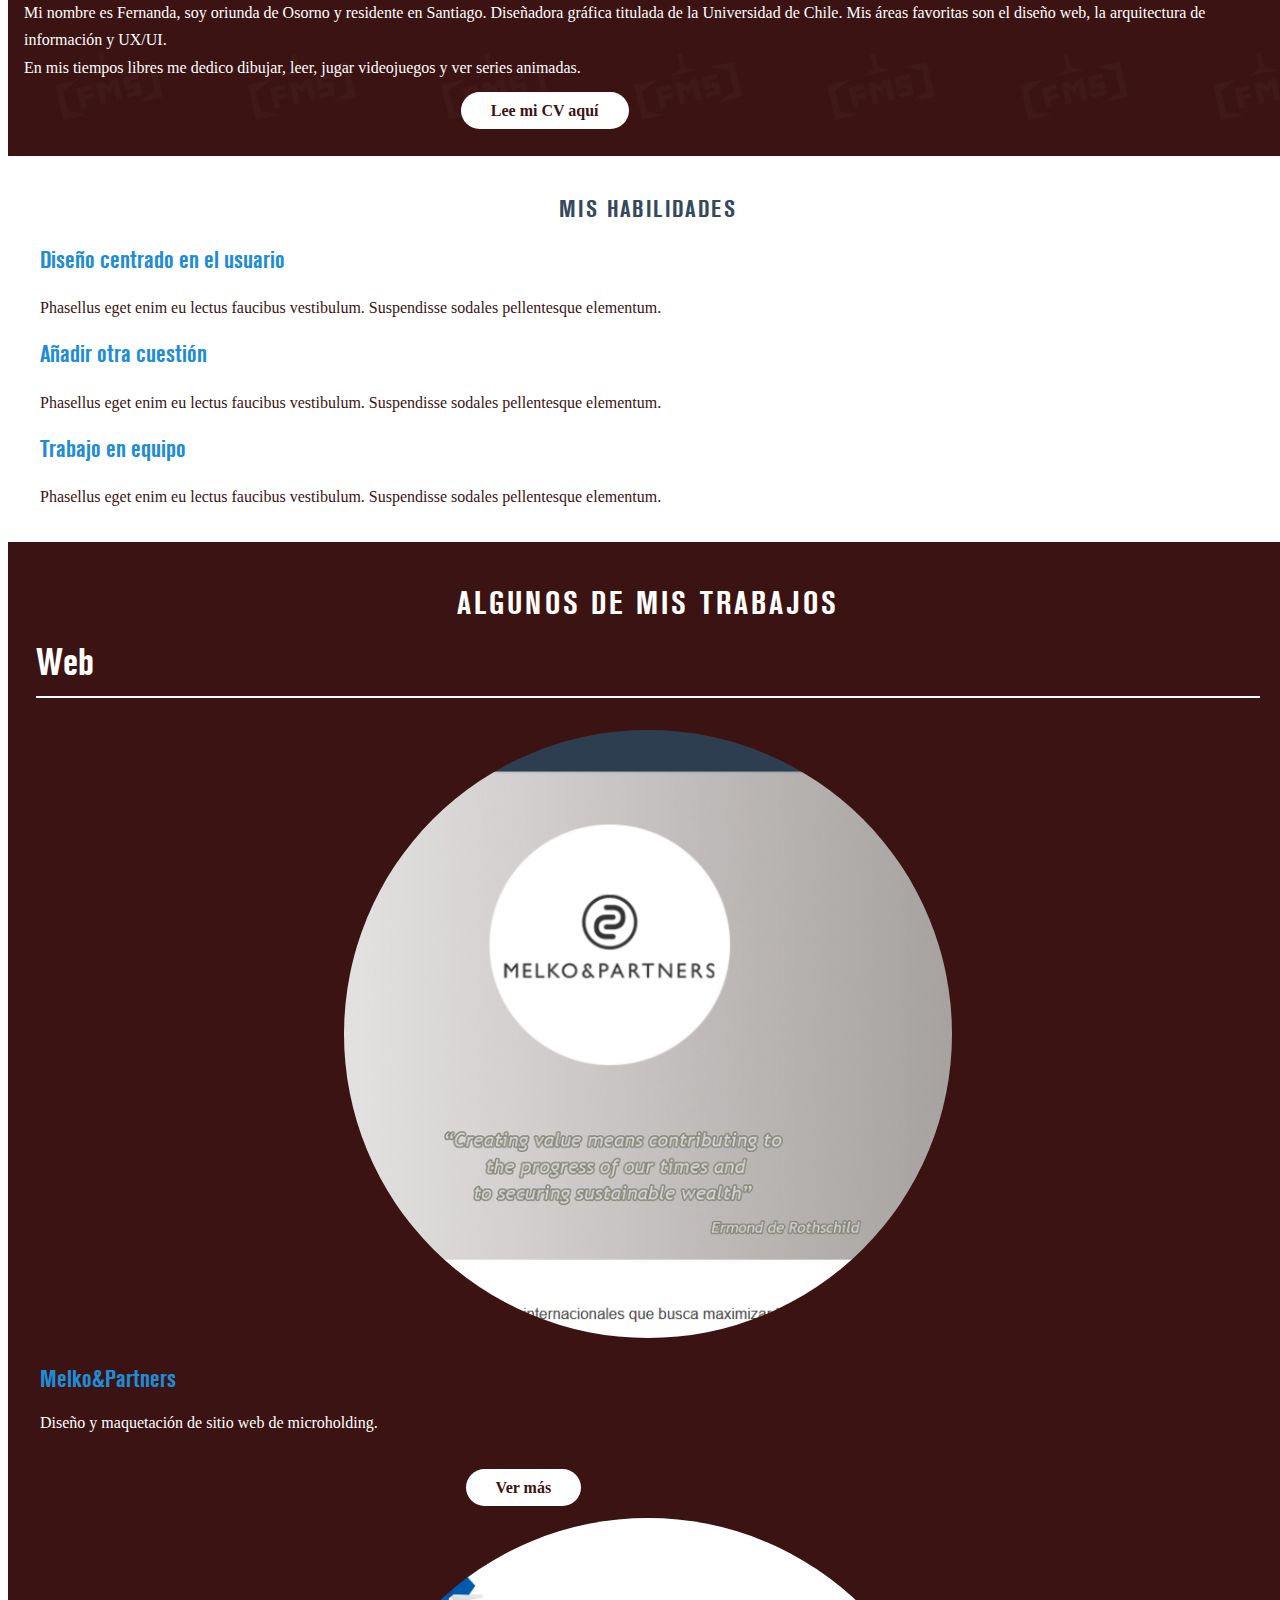
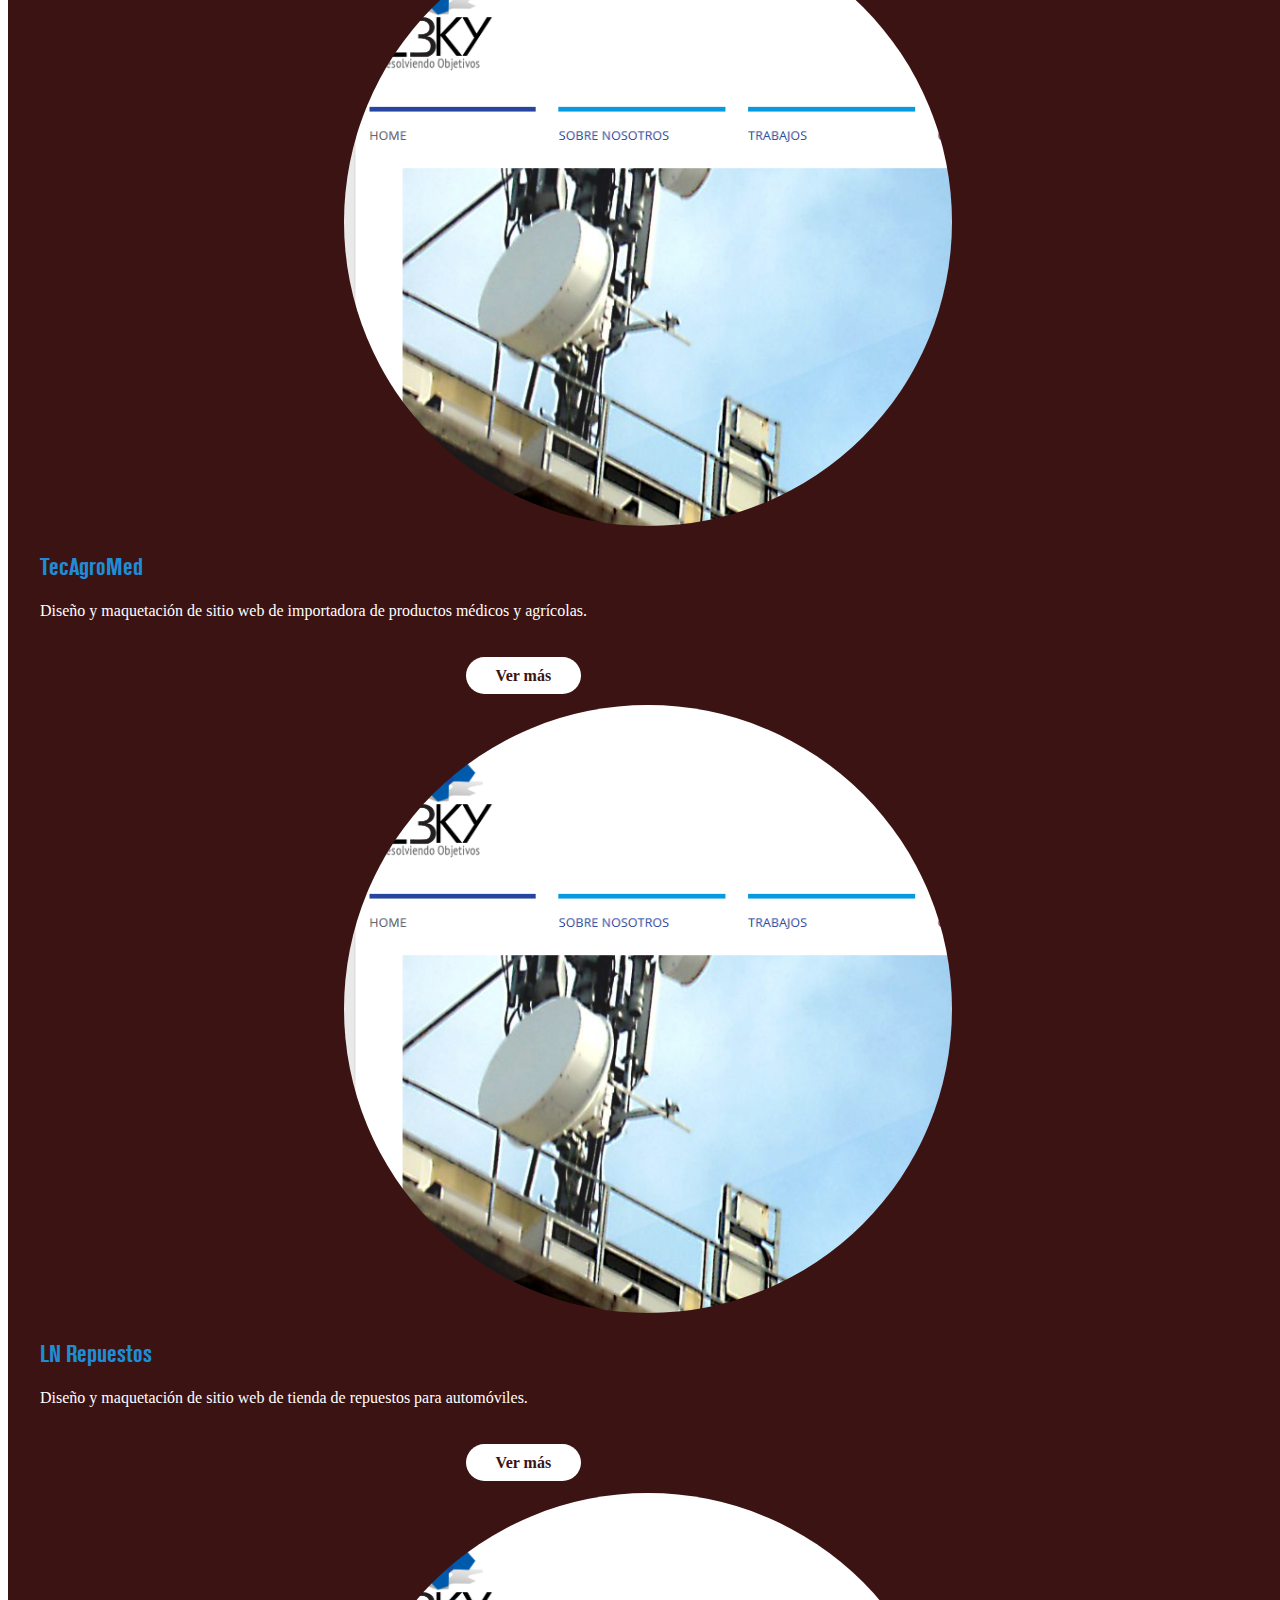
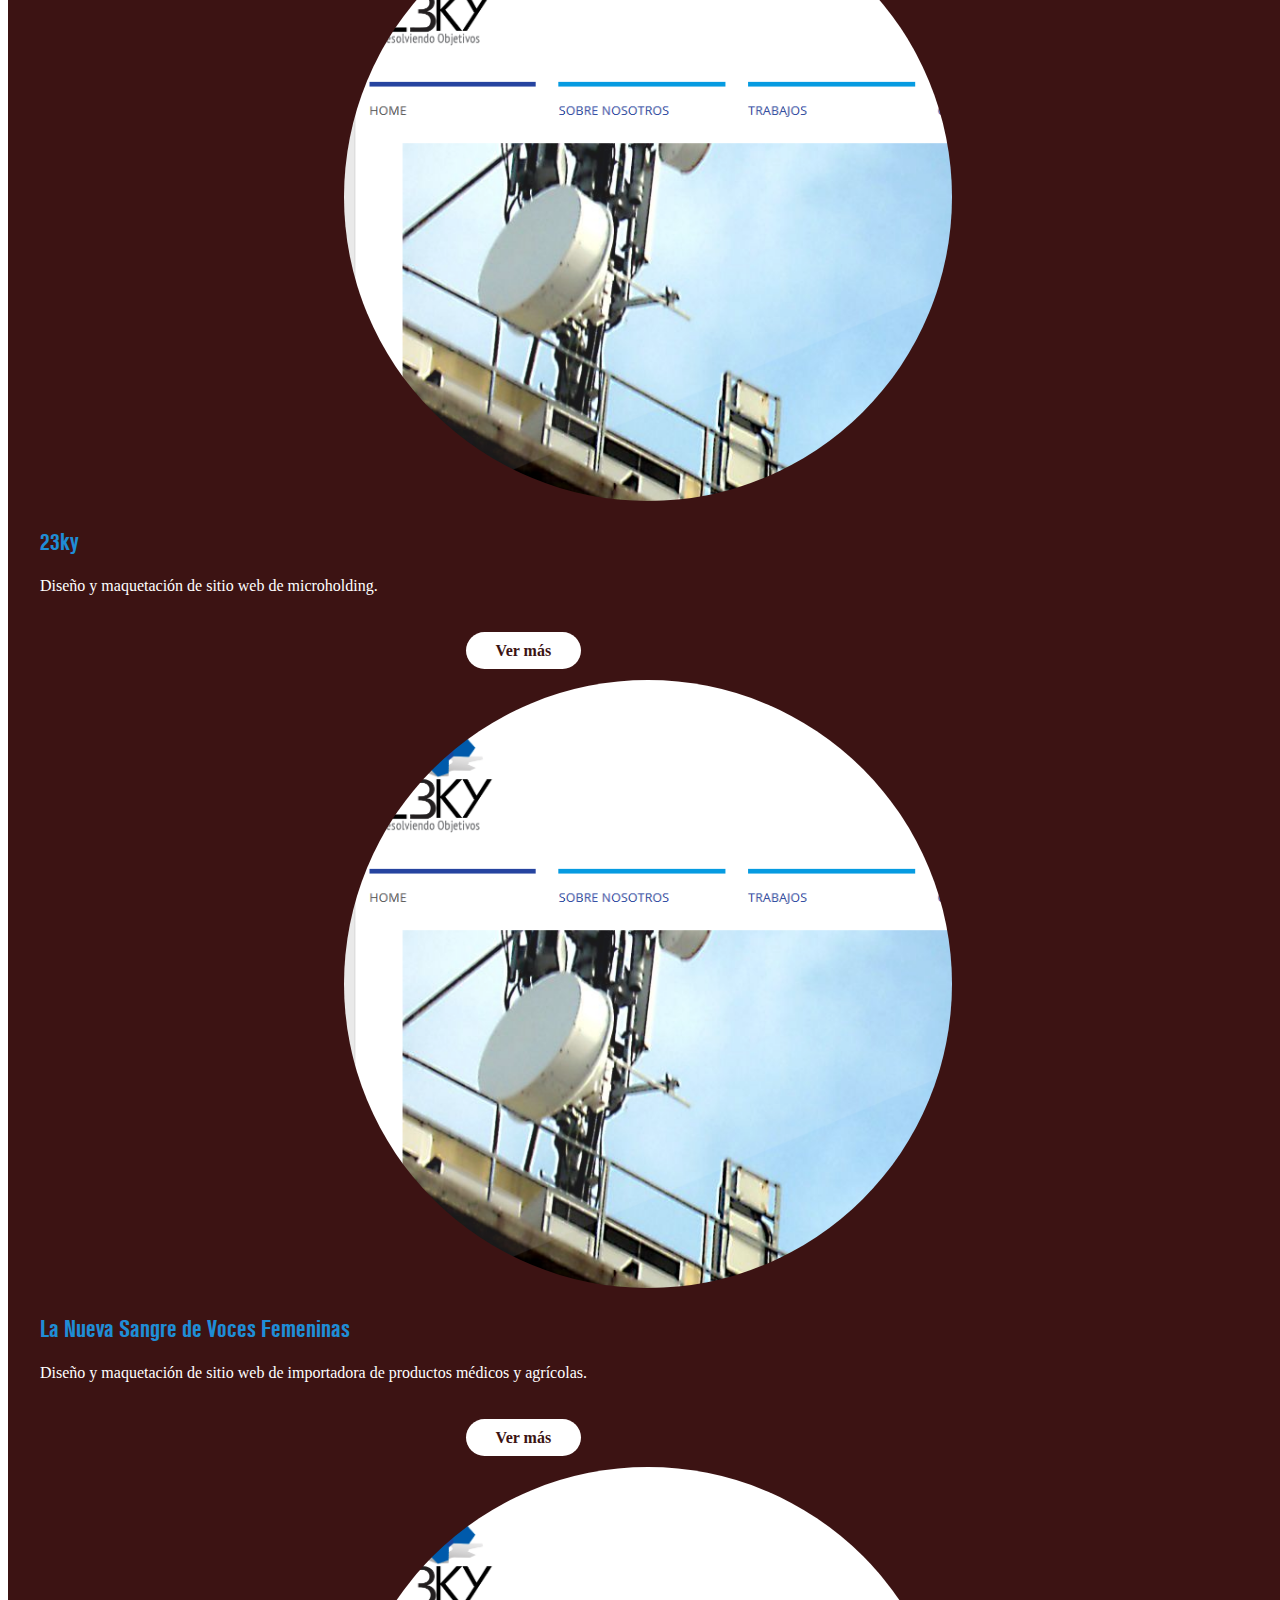
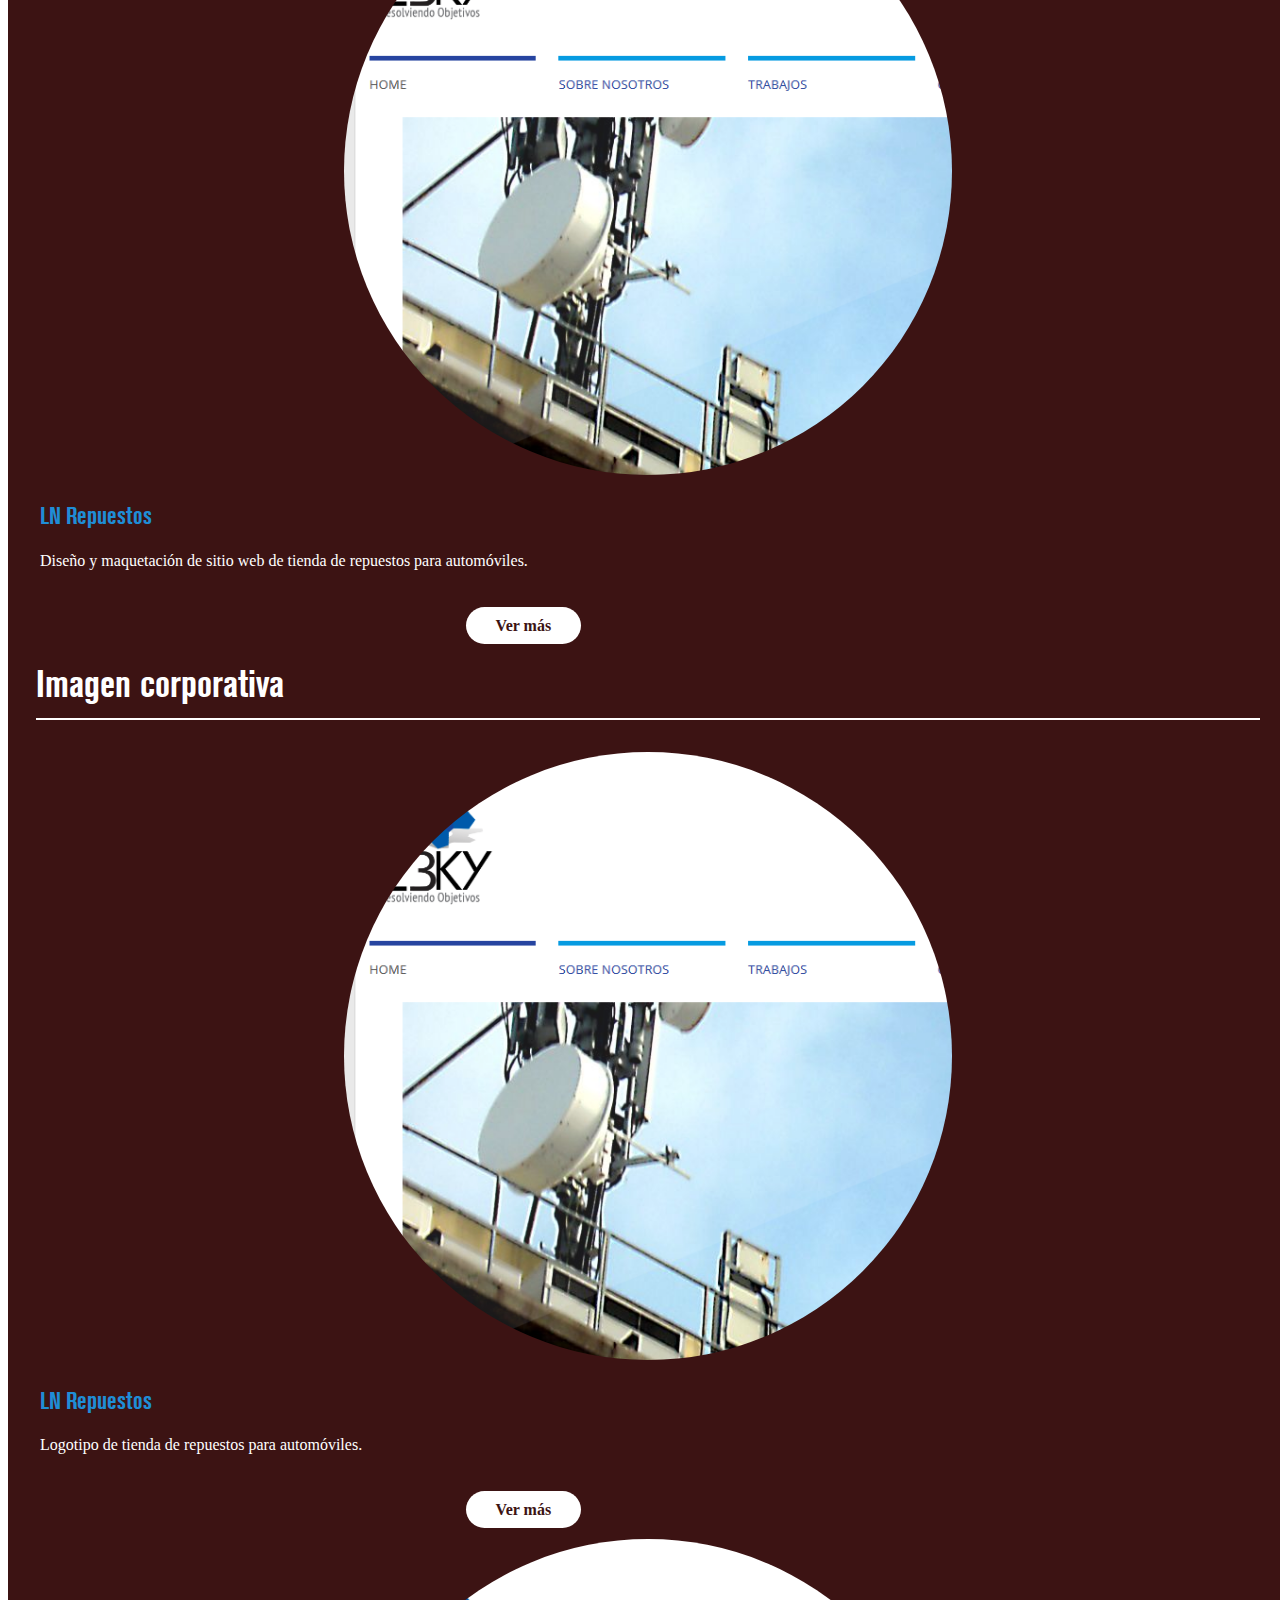
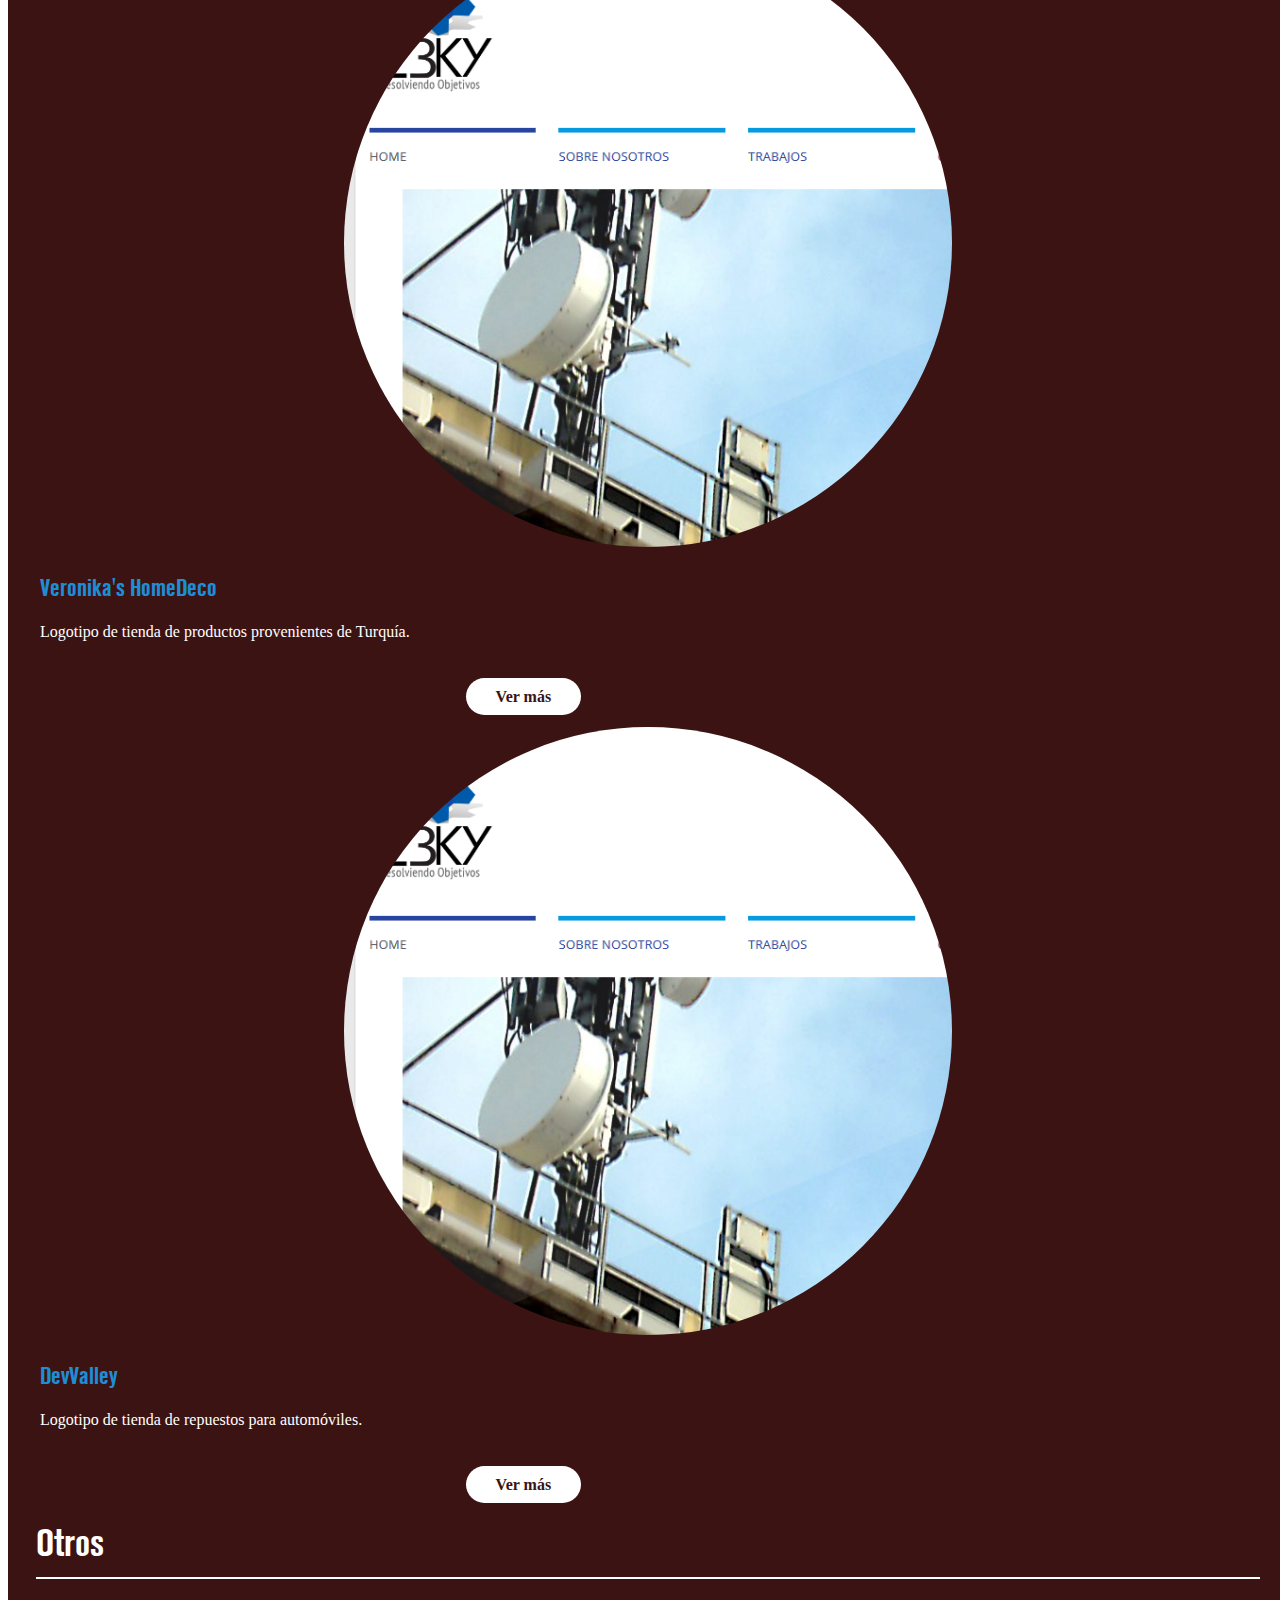
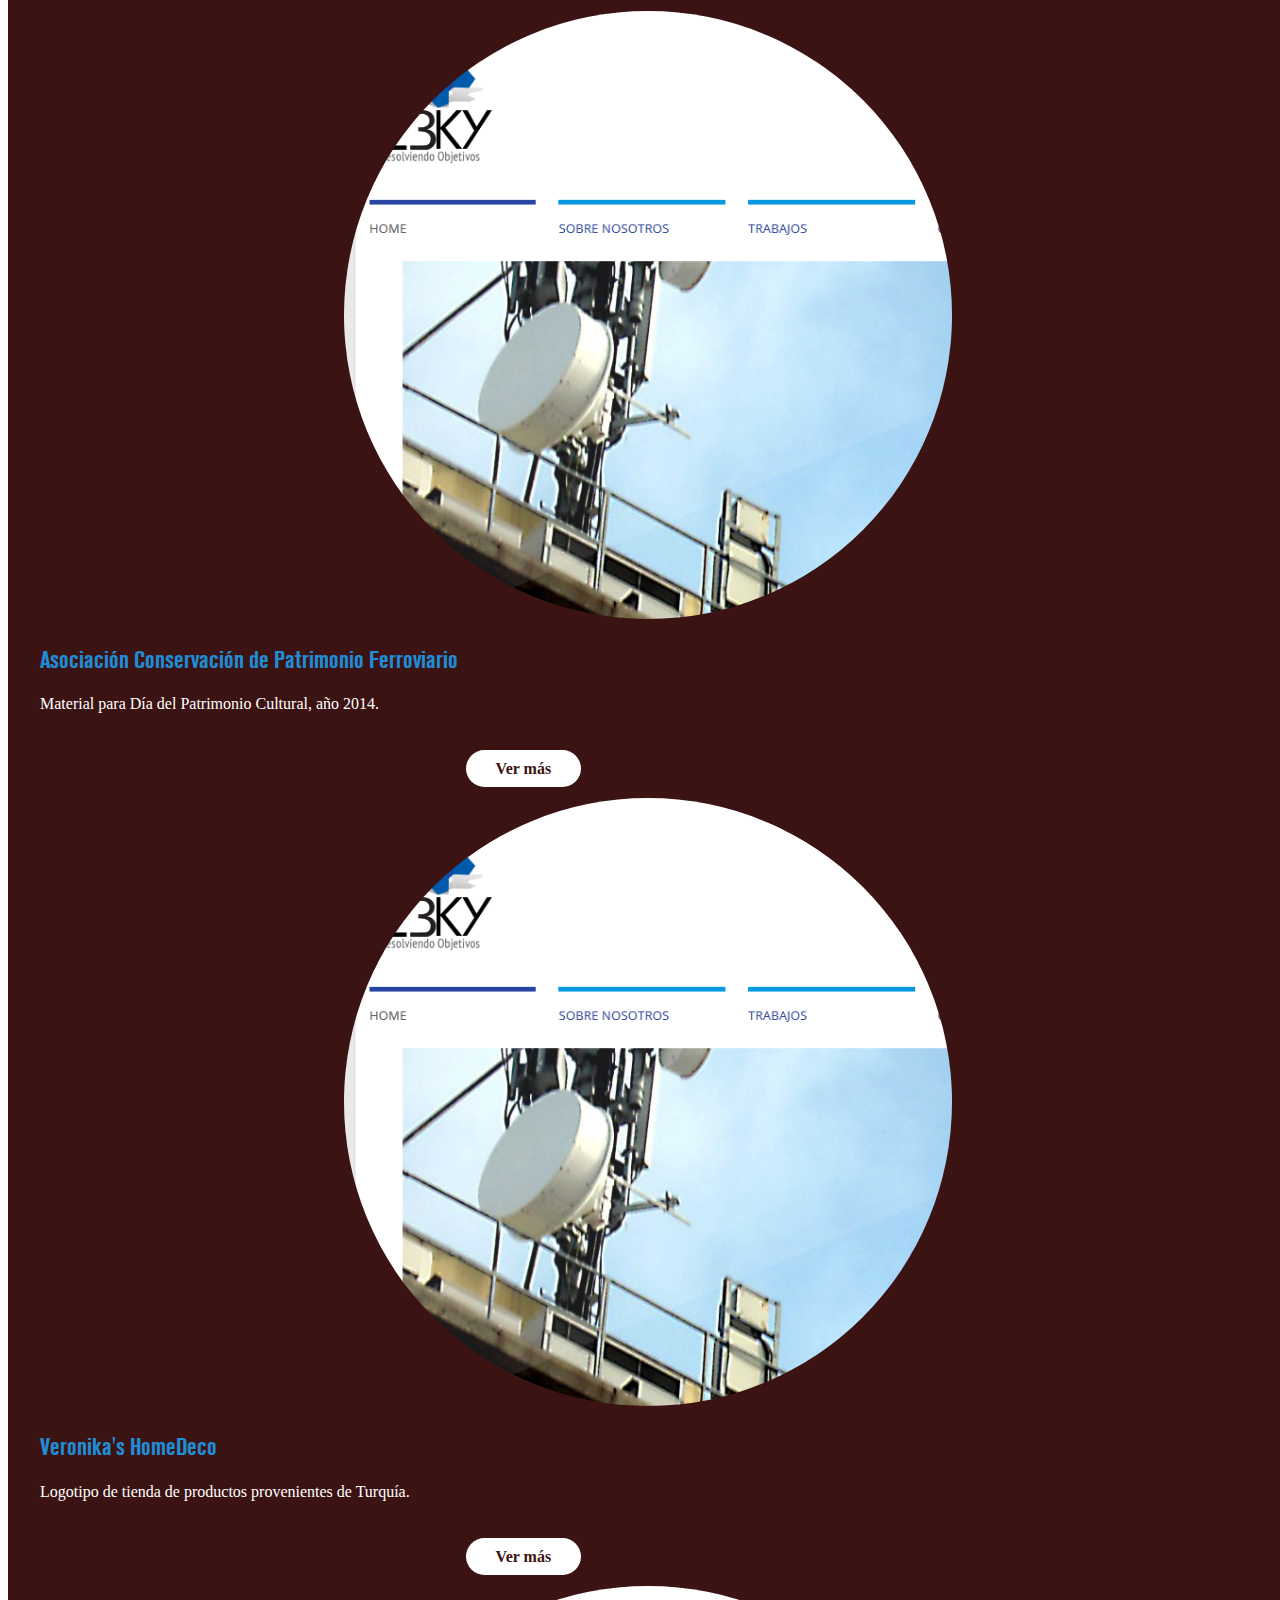
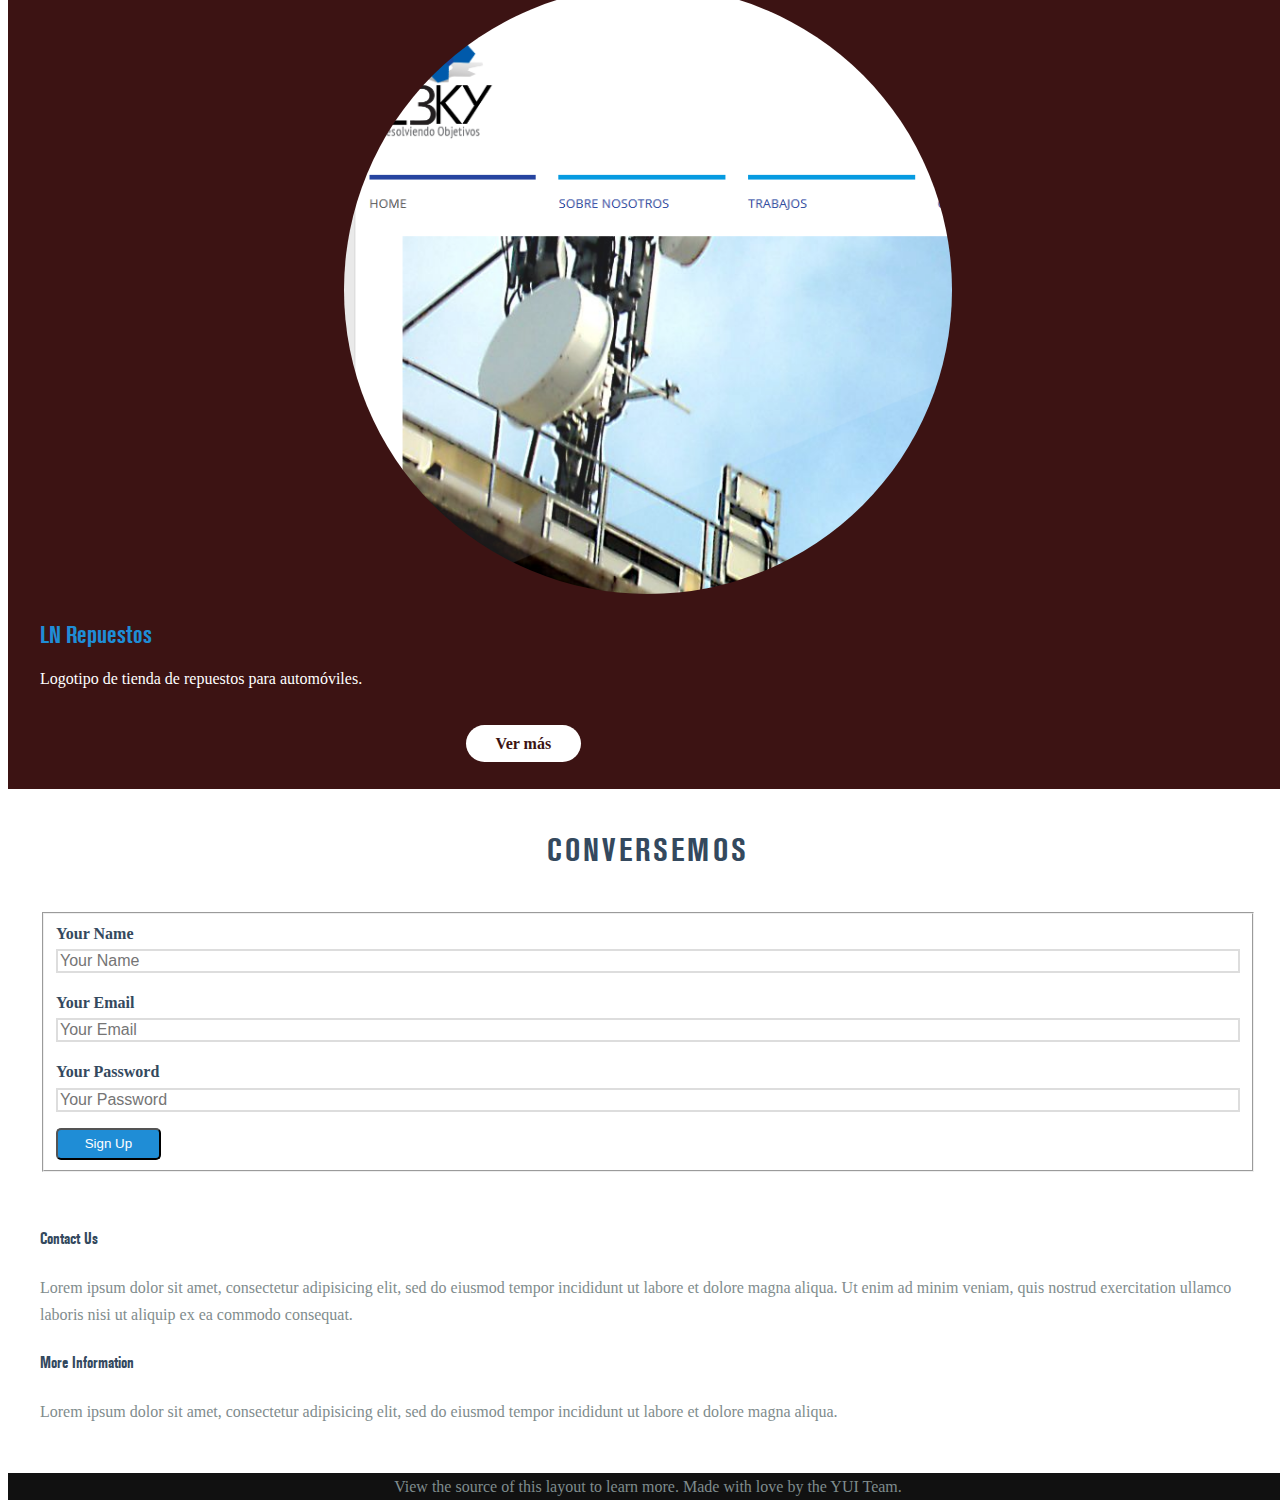
==== commit 6fe960bd: "Espacio para avatares y texto" ====
--- a/index.html
+++ b/index.html
@@ -66,37 +66,24 @@
     </div>
 
     <div class="content content2">
-        <h2 class="content-head is-center">Excepteur sint occaecat cupidatat</h2>
-
-        <div class="pure-g">
-            <div class="l-box pure-u-1 pure-u-md-1 pure-u-lg-1-3">
-
-                <h2 class="content-subhead">
-                    <i class="fa fa-rocket"></i>
-                    Get Started Quickly
-                </h2>
+        <h2 class="content-head is-center">Mis habilidades</h2>
+
+        <div class="pure-g">
+            <div class="l-box pure-u-1 pure-u-md-1 pure-u-lg-1-3">
+
+                <h2 class="content-subhead">Diseño centrado en el usuario</h2>
+                <p>Phasellus eget enim eu lectus faucibus vestibulum. Suspendisse sodales pellentesque elementum.</p>
+            </div>
+            <div class="l-box pure-u-1 pure-u-md-1 pure-u-lg-1-3">
+                <h2 class="content-subhead">Añadir otra cuestión</h2>
+                <p>Phasellus eget enim eu lectus faucibus vestibulum. Suspendisse sodales pellentesque elementum.</p>
+            </div>
+            <div class="l-box pure-u-1 pure-u-md-1 pure-u-lg-1-3">
+                <h2 class="content-subhead">Trabajo en equipo</h2>
                 <p>
                     Phasellus eget enim eu lectus faucibus vestibulum. Suspendisse sodales pellentesque elementum.
                 </p>
             </div>
-            <div class="l-box pure-u-1 pure-u-md-1 pure-u-lg-1-3">
-                <h2 class="content-subhead">
-                    <i class="fa fa-mobile"></i>
-                    Responsive Layouts
-                </h2>
-                <p>
-                    Phasellus eget enim eu lectus faucibus vestibulum. Suspendisse sodales pellentesque elementum.
-                </p>
-            </div>
-            <div class="l-box pure-u-1 pure-u-md-1 pure-u-lg-1-3">
-                <h2 class="content-subhead">
-                    <i class="fa fa-th-large"></i>
-                    Modular
-                </h2>
-                <p>
-                    Phasellus eget enim eu lectus faucibus vestibulum. Suspendisse sodales pellentesque elementum.
-                </p>
-            </div>
         </div>
     </div>
 
@@ -107,33 +94,63 @@
         <h2 class="sub-title">Web</h2>
         <div class="pure-g">
             <div class="l-box pure-u-1 pure-u-md-1 pure-u-lg-1-3">
+                <div class="proy_ava">
+                    <img src="img/web_ava/01_melko.png" />
+                </div>
                 <h2 class="content-subhead">Melko&Partners</h2>
-                <p>Diseño y maquetación de sitio web de microholding.</p>
-                <p><a href="#">Ver más</a></p>
-            </div>
-            <div class="l-box pure-u-1 pure-u-md-1 pure-u-lg-1-3">
+                <div class="proy_data">
+                    <p>Diseño y maquetación de sitio web de microholding.</p>
+                </div>
+                <p><a href="#">Ver más</a></p>
+            </div>
+            <div class="l-box pure-u-1 pure-u-md-1 pure-u-lg-1-3">
+                <div class="proy_ava">
+                    <img src="img/web_ava/04_23ky.png" />
+                </div>
                 <h2 class="content-subhead">TecAgroMed</h2>
-                <p>Diseño y maquetación de sitio web de importadora de productos médicos y agrícolas.</p>
-                <p><a href="#">Ver más</a></p>
-            </div>
-            <div class="l-box pure-u-1 pure-u-md-1 pure-u-lg-1-3">
-                <h2 class="content-subhead">LN Repuestos</h2>
-                <p>Diseño y maquetación de sitio web de tienda de repuestos para automóviles.</p>
-                <p><a href="#">Ver más</a></p>
-            </div>
-            <div class="l-box pure-u-1 pure-u-md-1 pure-u-lg-1-3">
+                <div class="proy_data">
+                    <p>Diseño y maquetación de sitio web de importadora de productos médicos y agrícolas.</p>
+                </div>
+                <p><a href="#">Ver más</a></p>
+            </div>
+            <div class="l-box pure-u-1 pure-u-md-1 pure-u-lg-1-3">
+                <div class="proy_ava">
+                    <img src="img/web_ava/04_23ky.png" />
+                </div>
+                <h2 class="content-subhead">LN Repuestos</h2>
+                <div class="proy_data">
+                    <p>Diseño y maquetación de sitio web de tienda de repuestos para automóviles.</p>
+                </div>
+                <p><a href="#">Ver más</a></p>
+            </div>
+            <div class="l-box pure-u-1 pure-u-md-1 pure-u-lg-1-3">
+                <div class="proy_ava">
+                    <img src="img/web_ava/04_23ky.png" />
+                </div>
                 <h2 class="content-subhead">23ky</h2>
-                <p>Diseño y maquetación de sitio web de microholding.</p>
-                <p><a href="#">Ver más</a></p>
-            </div>
-            <div class="l-box pure-u-1 pure-u-md-1 pure-u-lg-1-3">
+                <div class="proy_data">
+                    <p>Diseño y maquetación de sitio web de microholding.</p>
+                </div>
+                <p><a href="#">Ver más</a></p>
+            </div>
+            <div class="l-box pure-u-1 pure-u-md-1 pure-u-lg-1-3">
+                <div class="proy_ava">
+                    <img src="img/web_ava/04_23ky.png" />
+                </div>
                 <h2 class="content-subhead">La Nueva Sangre de Voces Femeninas</h2>
-                <p>Diseño y maquetación de sitio web de importadora de productos médicos y agrícolas.</p>
-                <p><a href="#">Ver más</a></p>
-            </div>
-            <div class="l-box pure-u-1 pure-u-md-1 pure-u-lg-1-3">
-                <h2 class="content-subhead">LN Repuestos</h2>
-                <p>Diseño y maquetación de sitio web de tienda de repuestos para automóviles.</p>
+                <div class="proy_data">
+                    <p>Diseño y maquetación de sitio web de importadora de productos médicos y agrícolas.</p>
+                </div>
+                <p><a href="#">Ver más</a></p>
+            </div>
+            <div class="l-box pure-u-1 pure-u-md-1 pure-u-lg-1-3">
+                <div class="proy_ava">
+                    <img src="img/web_ava/04_23ky.png" />
+                </div>
+                <h2 class="content-subhead">LN Repuestos</h2>
+                <div class="proy_data">
+                    <p>Diseño y maquetación de sitio web de tienda de repuestos para automóviles.</p>
+                </div>
                 <p><a href="#">Ver más</a></p>
             </div>
         </div>
@@ -141,18 +158,33 @@
         <h2 class="sub-title">Imagen corporativa</h2>
         <div class="pure-g">
             <div class="l-box pure-u-1 pure-u-md-1 pure-u-lg-1-3">
-                <h2 class="content-subhead">LN Repuestos</h2>
-                <p>Logotipo de tienda de repuestos para automóviles.</p>
-                <p><a href="#">Ver más</a></p>
-            </div>
-            <div class="l-box pure-u-1 pure-u-md-1 pure-u-lg-1-3">
+                <div class="proy_ava">
+                    <img src="img/web_ava/04_23ky.png" />
+                </div>
+                <h2 class="content-subhead">LN Repuestos</h2>
+                <div class="proy_data">
+                    <p>Logotipo de tienda de repuestos para automóviles.</p>
+                </div>
+                <p><a href="#">Ver más</a></p>
+            </div>
+            <div class="l-box pure-u-1 pure-u-md-1 pure-u-lg-1-3">
+                <div class="proy_ava">
+                    <img src="img/web_ava/04_23ky.png" />
+                </div>
                 <h2 class="content-subhead">Veronika's HomeDeco</h2>
-                <p>Logotipo de tienda de productos provenientes de Turquía.</p>
-                <p><a href="#">Ver más</a></p>
-            </div>
-            <div class="l-box pure-u-1 pure-u-md-1 pure-u-lg-1-3">
+                <div class="proy_data">
+                    <p>Logotipo de tienda de productos provenientes de Turquía.</p>
+                </div>
+                <p><a href="#">Ver más</a></p>
+            </div>
+            <div class="l-box pure-u-1 pure-u-md-1 pure-u-lg-1-3">
+                <div class="proy_ava">
+                    <img src="img/web_ava/04_23ky.png" />
+                </div>
                 <h2 class="content-subhead">DevValley</h2>
-                <p>Logotipo de tienda de repuestos para automóviles.</p>
+                <div class="proy_data">
+                    <p>Logotipo de tienda de repuestos para automóviles.</p>
+                </div>
                 <p><a href="#">Ver más</a></p>
             </div>
         </div>
@@ -160,18 +192,33 @@
         <h2 class="sub-title">Otros</h2>
         <div class="pure-g">
             <div class="l-box pure-u-1 pure-u-md-1 pure-u-lg-1-3">
+                <div class="proy_ava">
+                    <img src="img/web_ava/04_23ky.png" />
+                </div>
                 <h2 class="content-subhead">Asociación Conservación de Patrimonio Ferroviario</h2>
-                <p>Material para Día del Patrimonio Cultural, año 2014.</p>
-                <p><a href="#">Ver más</a></p>
-            </div>
-            <div class="l-box pure-u-1 pure-u-md-1 pure-u-lg-1-3">
+                <div class="proy_data">
+                    <p>Material para Día del Patrimonio Cultural, año 2014.</p>
+                </div>
+                <p><a href="#">Ver más</a></p>
+            </div>
+            <div class="l-box pure-u-1 pure-u-md-1 pure-u-lg-1-3">
+                <div class="proy_ava">
+                    <img src="img/web_ava/04_23ky.png" />
+                </div>
                 <h2 class="content-subhead">Veronika's HomeDeco</h2>
-                <p>Logotipo de tienda de productos provenientes de Turquía.</p>
-                <p><a href="#">Ver más</a></p>
-            </div>
-            <div class="l-box pure-u-1 pure-u-md-1 pure-u-lg-1-3">
-                <h2 class="content-subhead">LN Repuestos</h2>
-                <p>Logotipo de tienda de repuestos para automóviles.</p>
+                <div class="proy_data">
+                    <p>Logotipo de tienda de productos provenientes de Turquía.</p>
+                </div>
+                <p><a href="#">Ver más</a></p>
+            </div>
+            <div class="l-box pure-u-1 pure-u-md-1 pure-u-lg-1-3">
+                <div class="proy_ava">
+                    <img src="img/web_ava/04_23ky.png" />
+                </div>
+                <h2 class="content-subhead">LN Repuestos</h2>
+                <div class="proy_data">
+                    <p>Logotipo de tienda de repuestos para automóviles.</p>
+                </div>
                 <p><a href="#">Ver más</a></p>
             </div>
         </div>
--- a/css/layouts/marketing.css
+++ b/css/layouts/marketing.css
@@ -338,4 +338,24 @@
     margin-left: auto;
     margin-right: auto;
     color: #FFF;
+}
+
+.proy_ava {
+    width: 50%;
+    height: 50%;
+    margin-left: auto;
+    margin-right: auto;
+}
+
+.proy_ava img {
+    width: 100%;
+    height: 100%;
+    -webkit-border-radius: 50%;
+    -moz-border-radius: 50%;
+    border-radius: 50%;
+}
+
+.proy_data {
+    height: 45px;
+    line-height: 120%;
 }